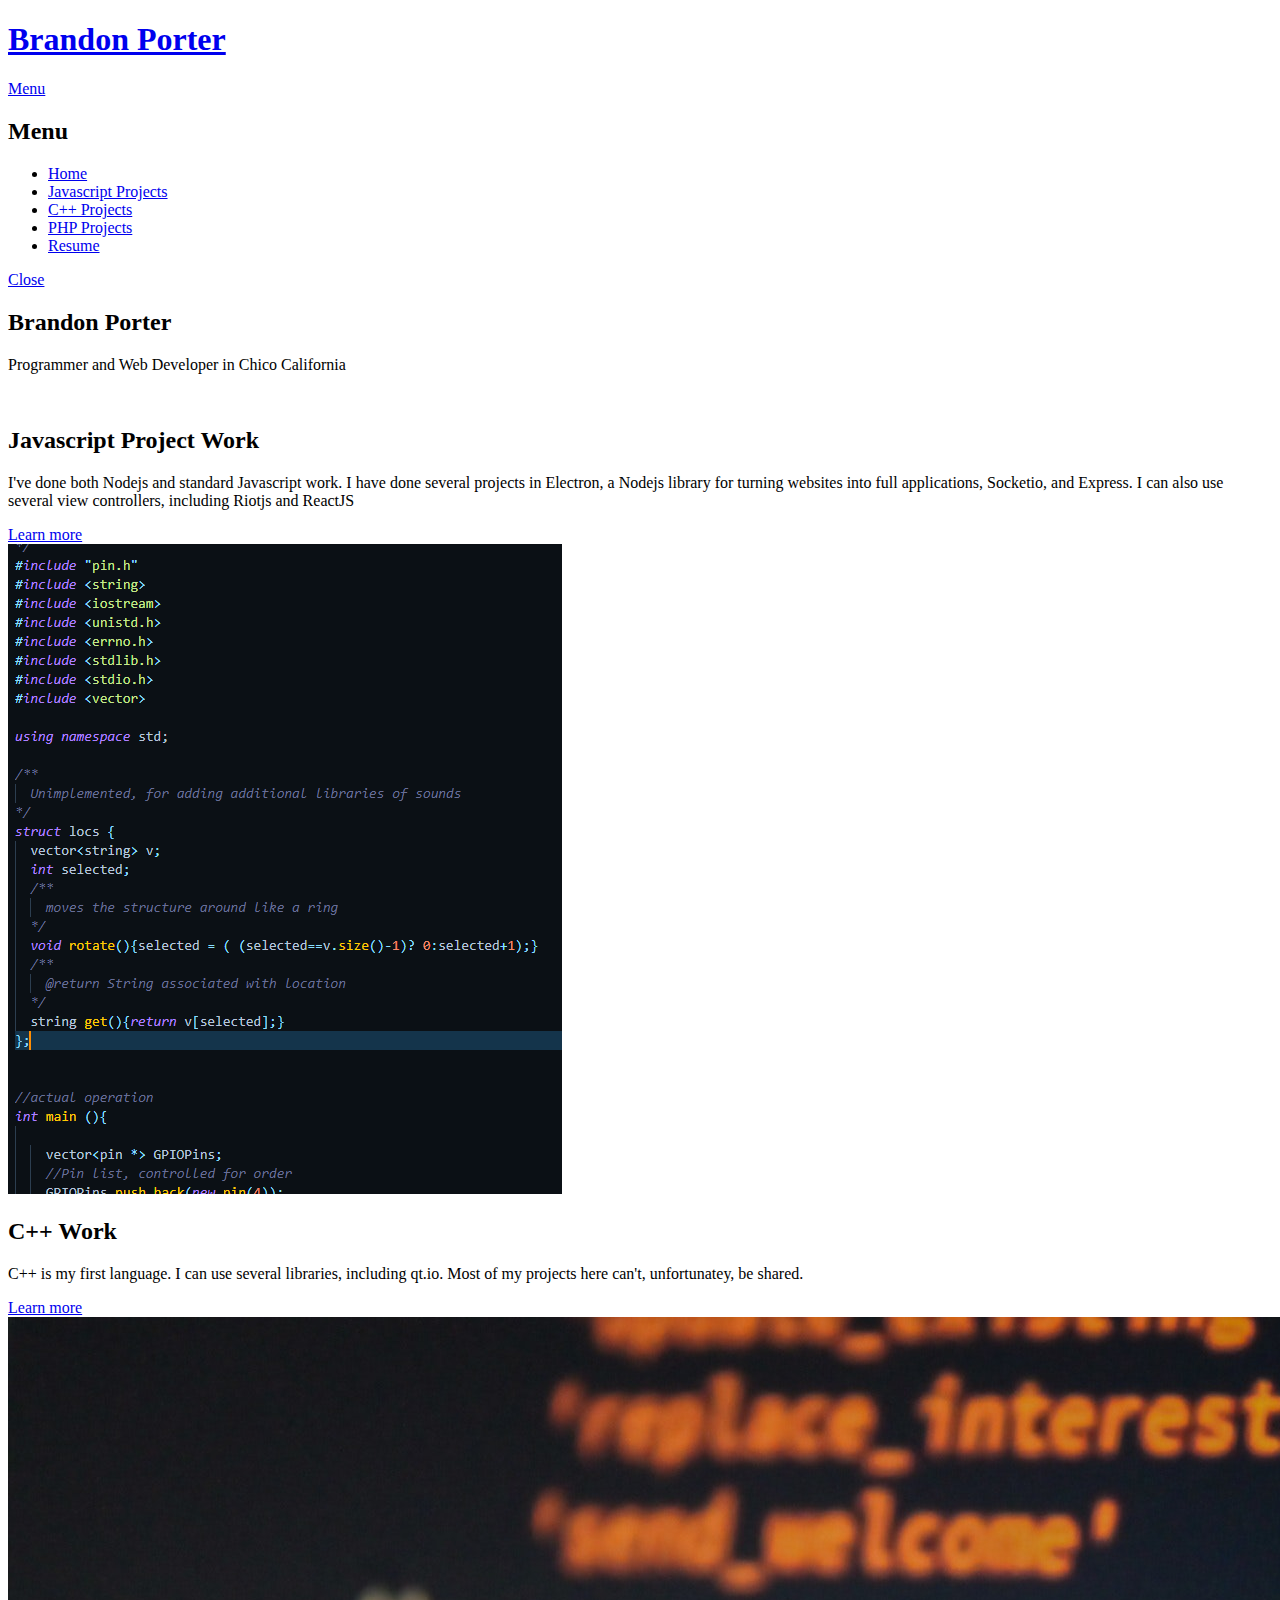
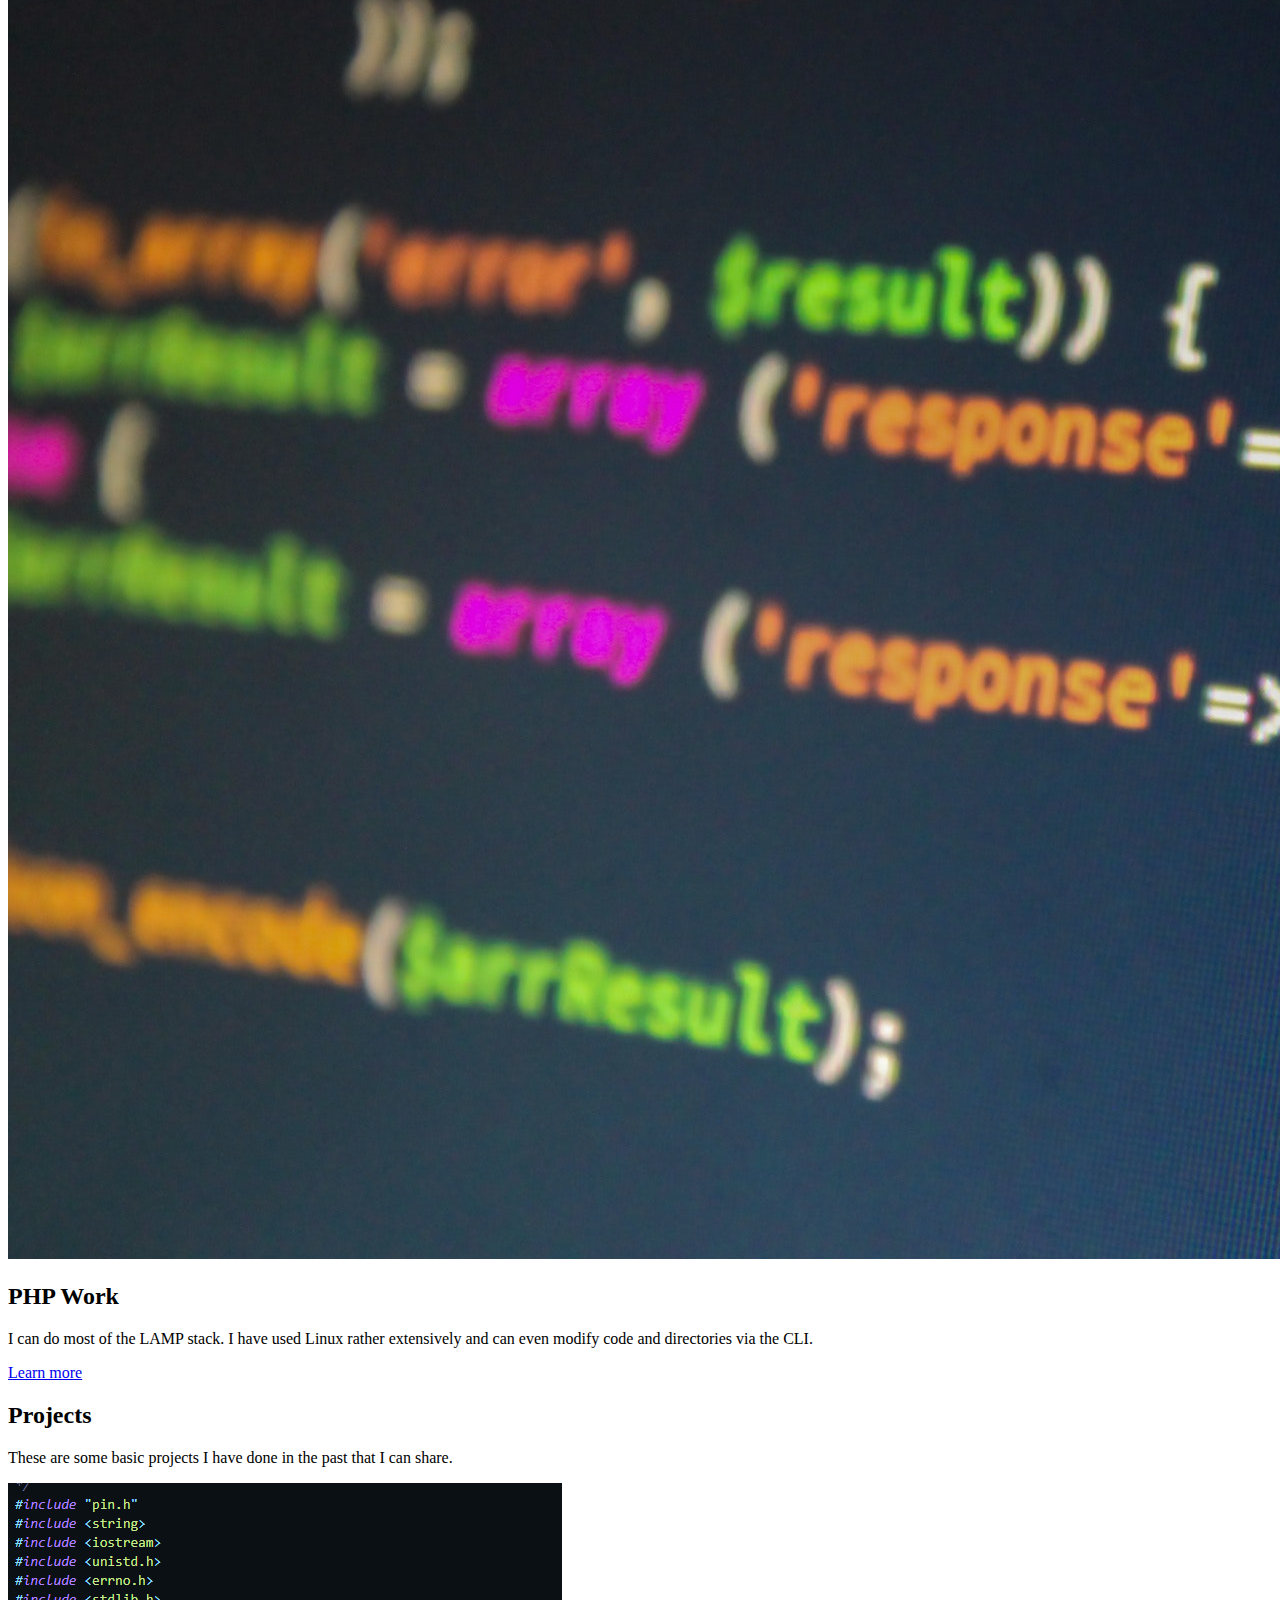
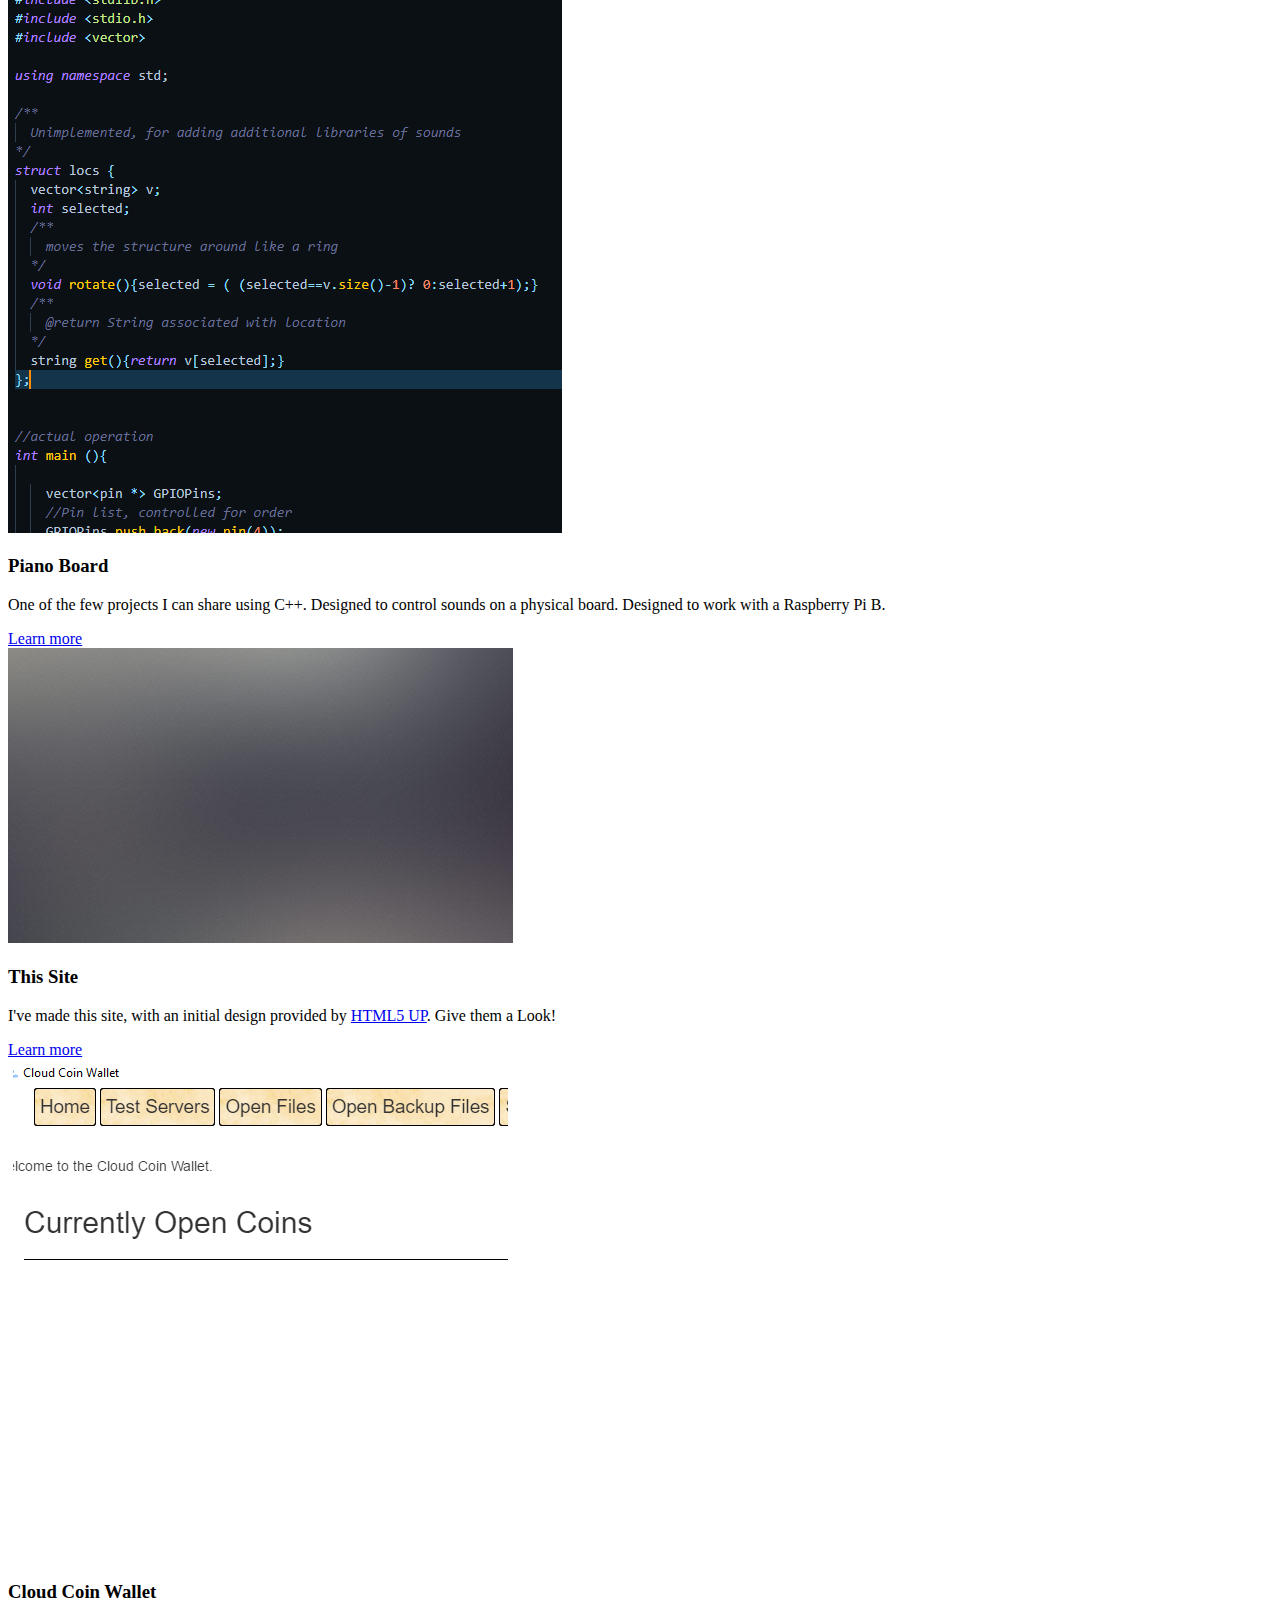
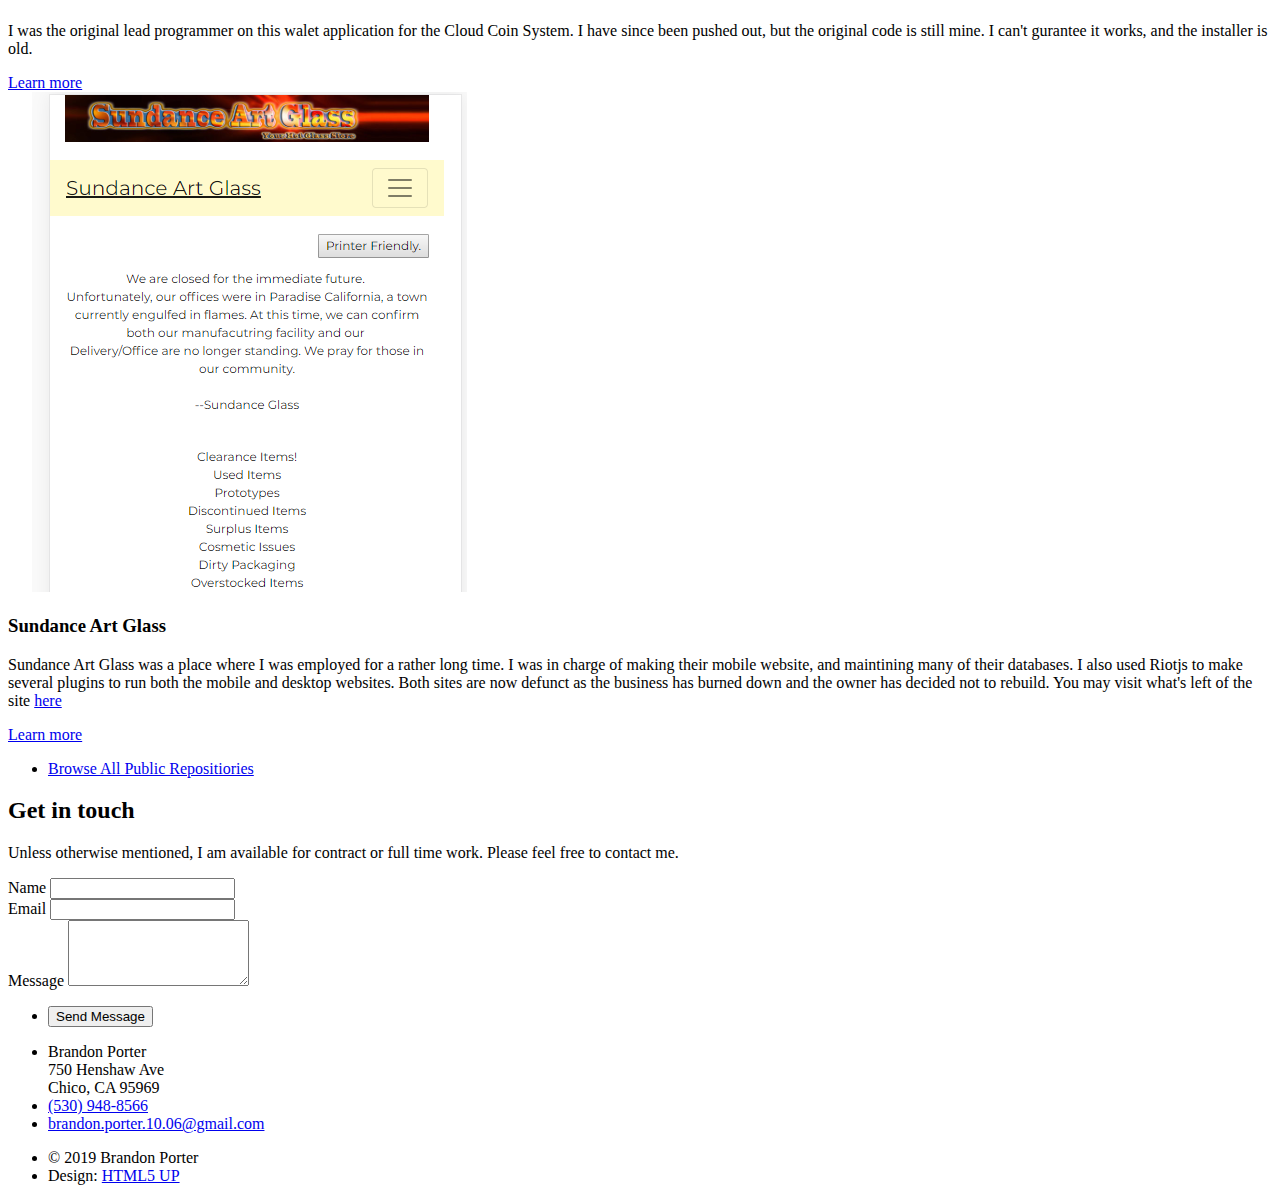
==== index.html @ 60a3c0e2 "Launch" ====
<!DOCTYPE HTML>
<!--
	Solid State by HTML5 UP
	html5up.net | @ajlkn
	Free for personal and commercial use under the CCA 3.0 license (html5up.net/license)
-->
<html>
	<head>
		<title>Brandon Porter's Portfolio Site</title>
		<meta charset="utf-8" />
		<meta name="viewport" content="width=device-width, initial-scale=1, user-scalable=no" />
		<link rel="stylesheet" href="assets/css/main.css" />
		<noscript><link rel="stylesheet" href="assets/css/noscript.css" /></noscript>
	</head>
	<body class="is-preload">

		<!-- Page Wrapper -->
			<div id="page-wrapper">

				<!-- Header -->
					<header id="header" class="alt">
						<h1><a href="index.html">Brandon Porter</a></h1>
						<nav>
							<a href="#menu">Menu</a>
						</nav>
					</header>

				<!-- Menu -->
					<nav id="menu">
						<div class="inner">
							<h2>Menu</h2>
							<ul class="links">
								<li><a href="index.html">Home</a></li>
								<li><a href="javascript.html">Javascript Projects</a></li>
								<li><a href="c++.html">C++ Projects</a></li>
								<li><a href="php.html">PHP Projects</a></li>
								<li><a href="resume.html">Resume</a></li>
								<!--<li><a href="blog.html">Blog</a></li>-->
							</ul>
							<a href="#" class="close">Close</a>
						</div>
					</nav>

				<!-- Banner -->
					<section id="banner">
						<div class="inner">
							<div class="logo"><span class="icon fa-diamond"></span></div>
							<h2>Brandon Porter</h2>
							<p>
								Programmer and Web Developer in Chico California
							</p>
						</div>
					</section>

				<!-- Wrapper -->
					<section id="wrapper">

						<!-- One -->
							<section id="one" class="wrapper spotlight style1">
								<div class="inner">
									<a href="#" class="image"><img src="images/close-up-code-coding-1089440.jpg" alt="" /></a>
									<div class="content">
										<h2 class="major">Javascript Project Work</h2>
										<p>
											I've done both Nodejs and standard Javascript work. I have done several projects in Electron, a Nodejs library for turning websites into full applications, Socketio, and Express. I can also use several view controllers, including Riotjs and ReactJS
										</p>
										<a href="javascript.html" class="special">Learn more</a>
									</div>
								</div>
							</section>

						<!-- Two -->
							<section id="two" class="wrapper alt spotlight style2">
								<div class="inner">
									<a href="#" class="image"><img src="images/PBDemo.png" alt="" /></a>
									<div class="content">
										<h2 class="major">C++ Work</h2>
										<p>
											C++ is my first language. I can use several libraries, including qt.io. Most of my projects here can't, unfortunatey, be shared.
										</p>
										<a href="C++.html" class="special">Learn more</a>
									</div>
								</div>
							</section>

						<!-- Three -->
							<section id="three" class="wrapper spotlight style3">
								<div class="inner">
									<a href="#" class="image"><img src="images/blur-close-up-code-270557.jpg" alt="" /></a>
									<div class="content">
										<h2 class="major">PHP Work</h2>
										<p>
											I can do most of the LAMP stack. I have used Linux rather extensively and can even modify code and directories via the CLI. 
										</p>
										<a href="php.html" class="special">Learn more</a>
									</div>
								</div>
							</section>

						<!-- Four -->
							<section id="four" class="wrapper alt style1">
								<div class="inner">
									<h2 class="major">Projects</h2>
									<p>These are some basic projects I have done in the past that I can share.</p>
									<section class="features">
										<article>
											<a href="#" class="image"><img src="images/PBDemo.png" alt="" /></a>
											<h3 class="major">Piano Board</h3>
											<p>
												One of the few projects I can share using C++. Designed to control sounds on a physical board. Designed to work with a Raspberry Pi B. 
											</p>
											<a href="https://github.com/AshenPheonix/PianoBoard" class="special">Learn more</a>
										</article>
										<article>
											<a href="#" class="image"><img src="images/pic05.jpg" alt="" /></a>
											<h3 class="major">This Site</h3>
											<p>
												I've made this site, with an initial design provided by <a href="html5up.net">HTML5 UP</a>. Give them a Look!
											</p>
											<a href="html5up.net" class="special">Learn more</a>
										</article>
										<article>
											<a href="#" class="image"><img src="images/ccwallet.png" alt="" /></a>
											<h3 class="major">Cloud Coin Wallet</h3>
											<p>
												I was the original lead programmer on this walet application for the Cloud Coin System. I have since been pushed out, but the original code is still mine. I can't gurantee it works, and the installer is old.
											</p>
											<a href="https://github.com/AshenPheonix/CloudCoinWallet" class="special">Learn more</a>
										</article>
										<article>
											<a href="#" class="image"><img src="images/SDAG.png" alt="" /></a>
											<h3 class="major">Sundance Art Glass</h3>
											<p>
												Sundance Art Glass was a place where I was employed for a rather long time. I was in charge of making their mobile website, and maintining many of their databases.
												I also used Riotjs to make several plugins to run both the mobile and desktop websites. Both sites are now defunct as the business has burned down and the owner has decided
												not to rebuild. You may visit what's left of the site <a href="sundanceglass.com/mobile/index.php">here</a>
											</p>
											<a href="https://github.com/AshenPheonix/Sundance_Mobile_Defunct" class="special">Learn more</a>
										</article>
									</section>
									<ul class="actions">
										<li><a href="https://github.com/AshenPheonix?tab=repositories" class="button">Browse All Public Repositiories</a></li>
									</ul>
								</div>
							</section>

					</section>

				<!-- Footer -->
					<section id="footer">
						<div class="inner">
							<h2 class="major">Get in touch</h2>
							<p>
								Unless otherwise mentioned, I am available for contract or full time work. Please feel free to contact me.
							</p>
							<form method="post">
								<div class="fields">
									<div class="field">
										<label for="name">Name</label>
										<input type="text" name="name" id="name" />
									</div>
									<div class="field">
										<label for="email">Email</label>
										<input type="email" name="email" id="email" />
									</div>
									<div class="field">
										<label for="message">Message</label>
										<textarea name="message" id="message" rows="4"></textarea>
									</div>
								</div>
								<ul class="actions">
									<li><input type="submit" value="Send Message" /></li>
								</ul>
							</form>
							<ul class="contact">
								<li class="fa-home">
									Brandon Porter<br />
									750 Henshaw Ave<br />
									Chico, CA 95969
								</li>
								<li class="fa-phone"><a href="tel:+15309488566">(530) 948-8566</a></li>
								<li class="fa-envelope"><a href="mailto:brandon.porter.10.06@gmail.com" target="_blank">brandon.porter.10.06@gmail.com</a></li>
							</ul>
							<ul class="copyright">
								<li>&copy; 2019 Brandon Porter</li>
								<li>Design: <a href="http://html5up.net">HTML5 UP</a></li>
							</ul>
						</div>
					</section>

			</div>

		<!-- Scripts -->
			<script src="assets/js/jquery.min.js"></script>
			<script src="assets/js/jquery.scrollex.min.js"></script>
			<script src="assets/js/browser.min.js"></script>
			<script src="assets/js/breakpoints.min.js"></script>
			<script src="assets/js/util.js"></script>
			<script src="assets/js/main.js"></script>
			<script src="assets/js/added.js"></script>
	</body>
</html>
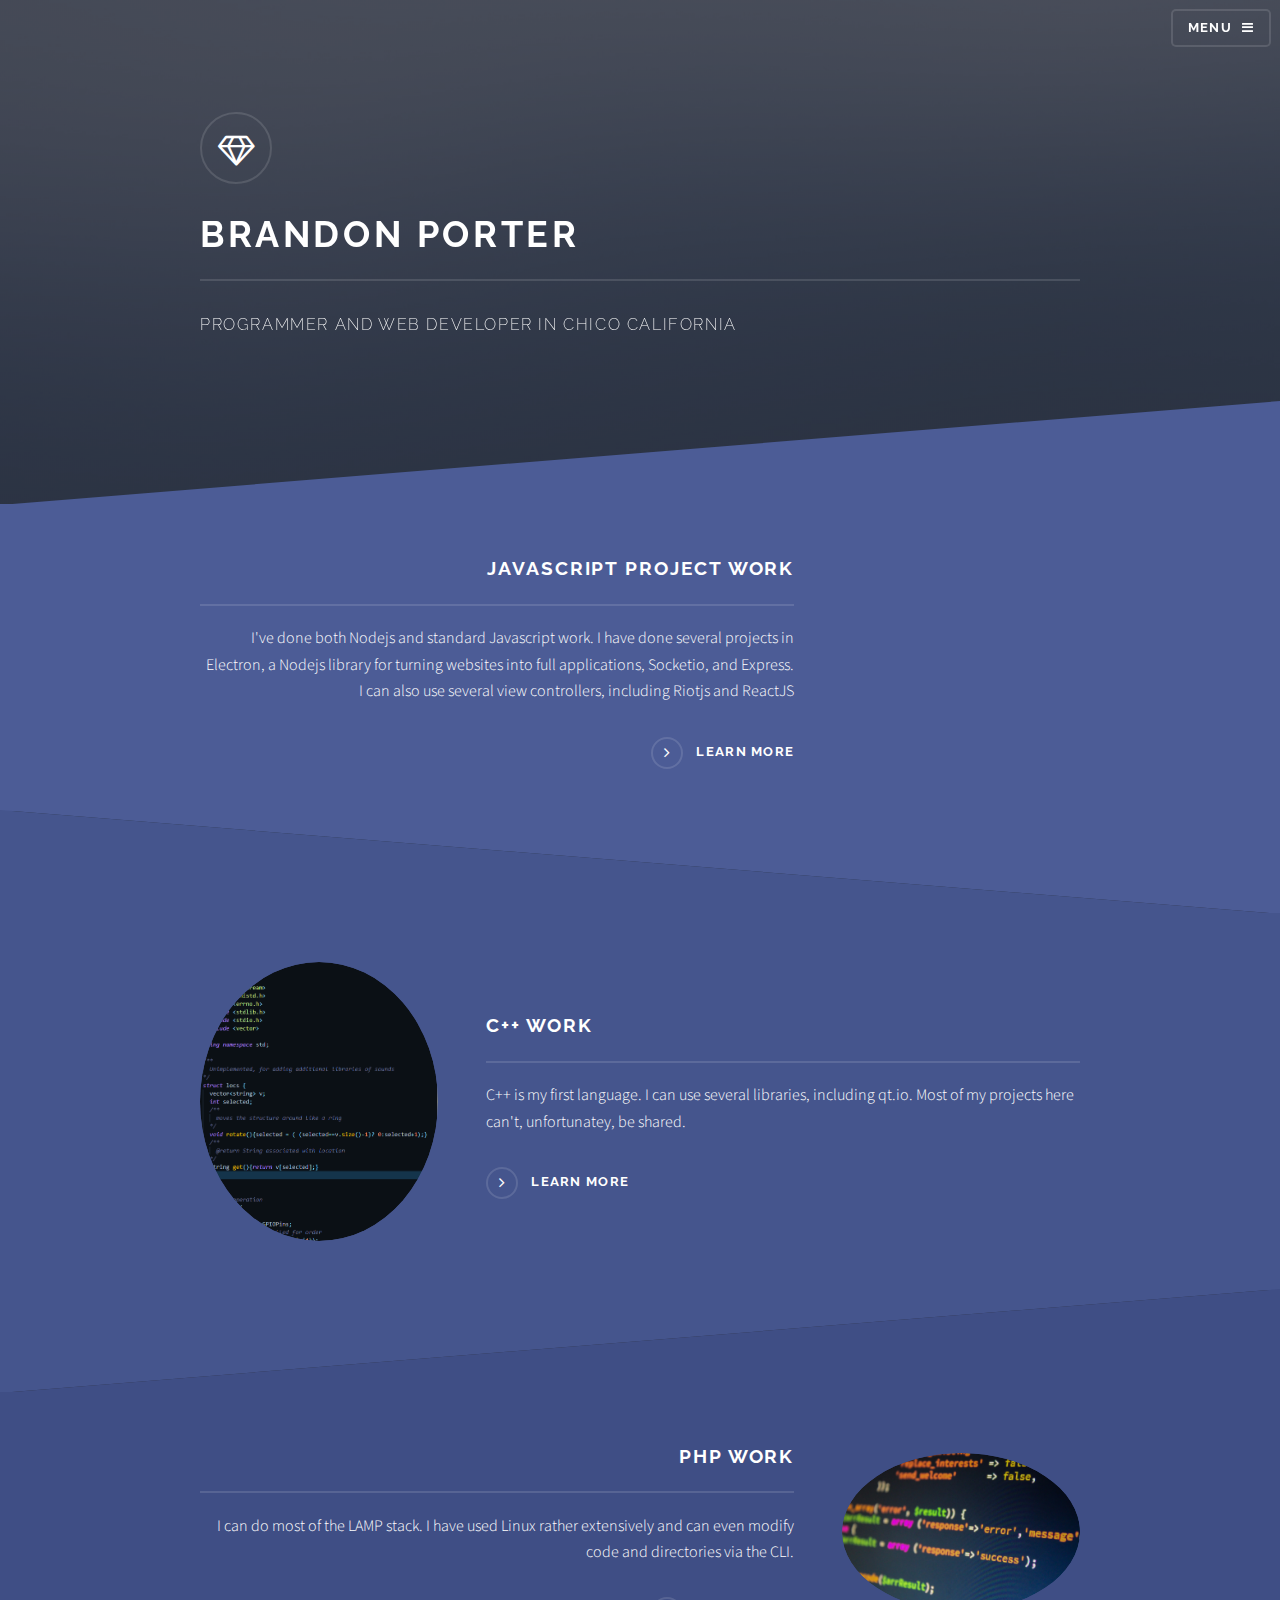
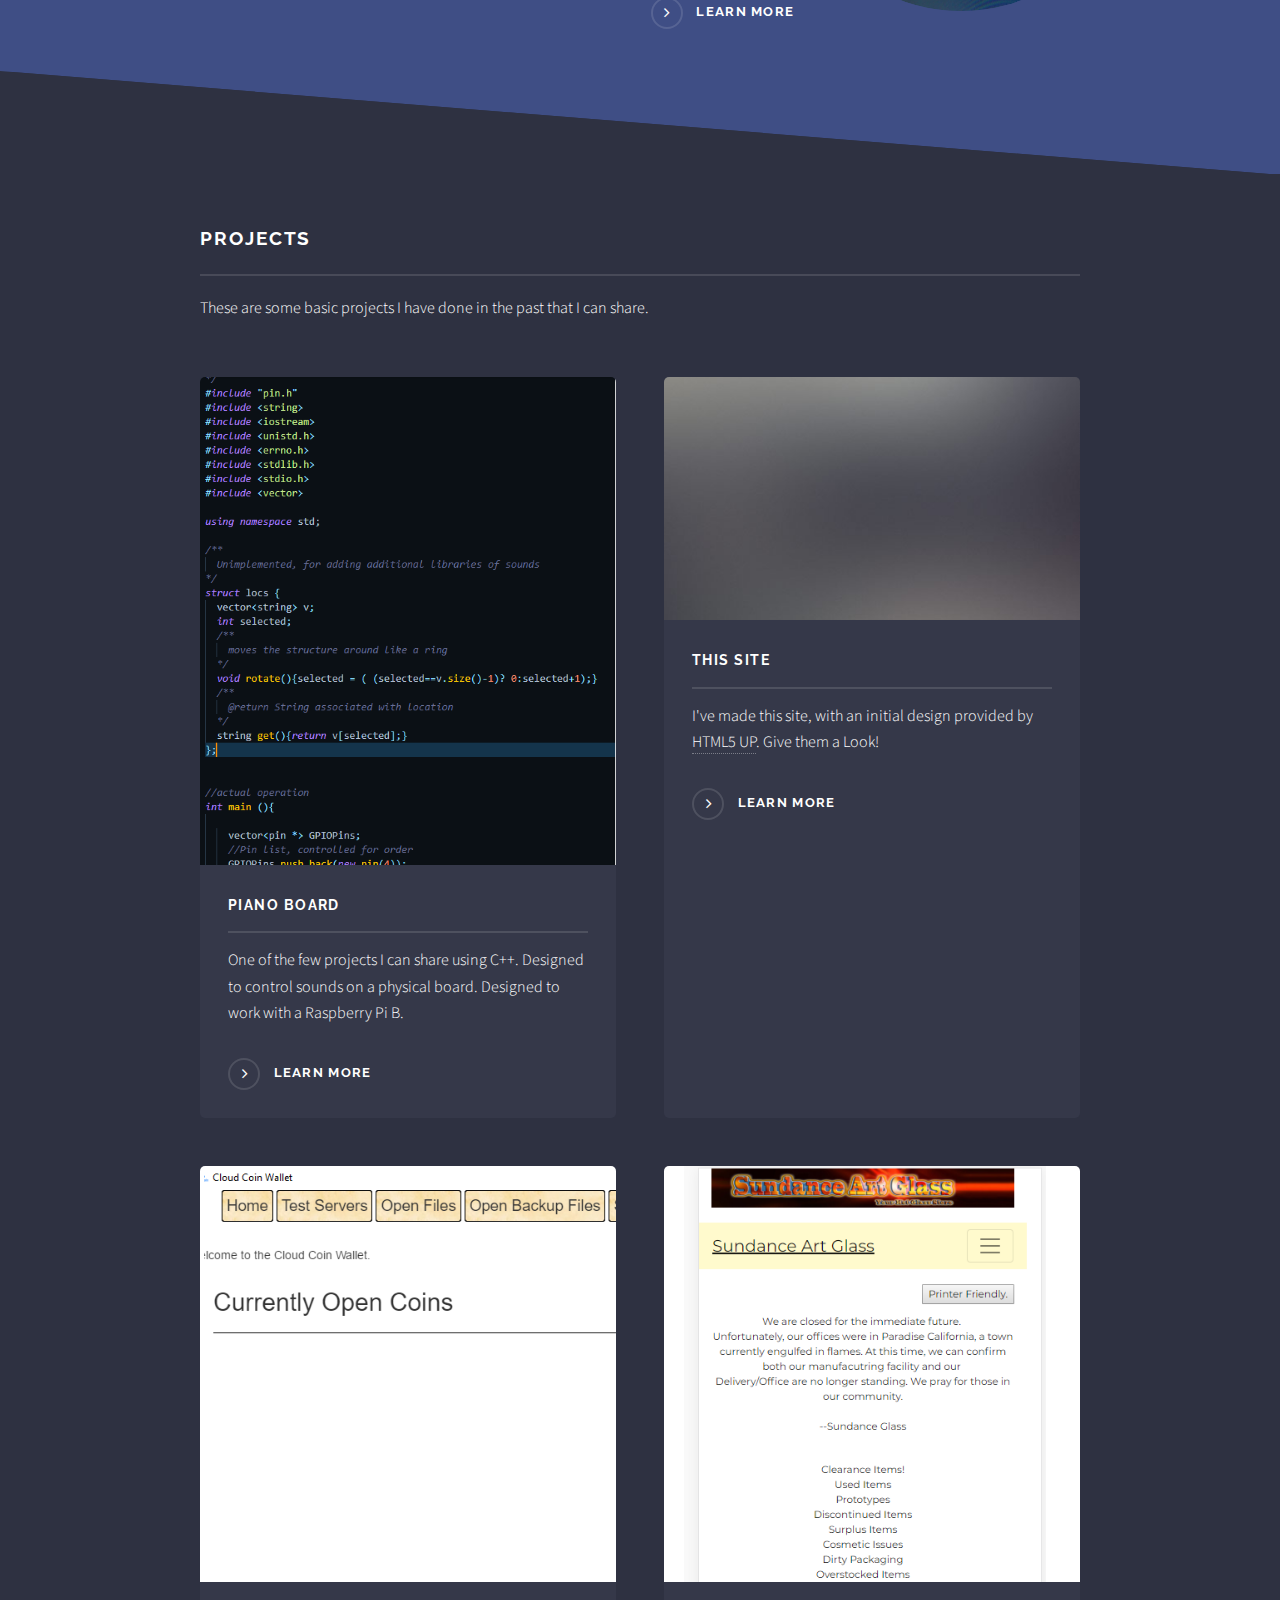
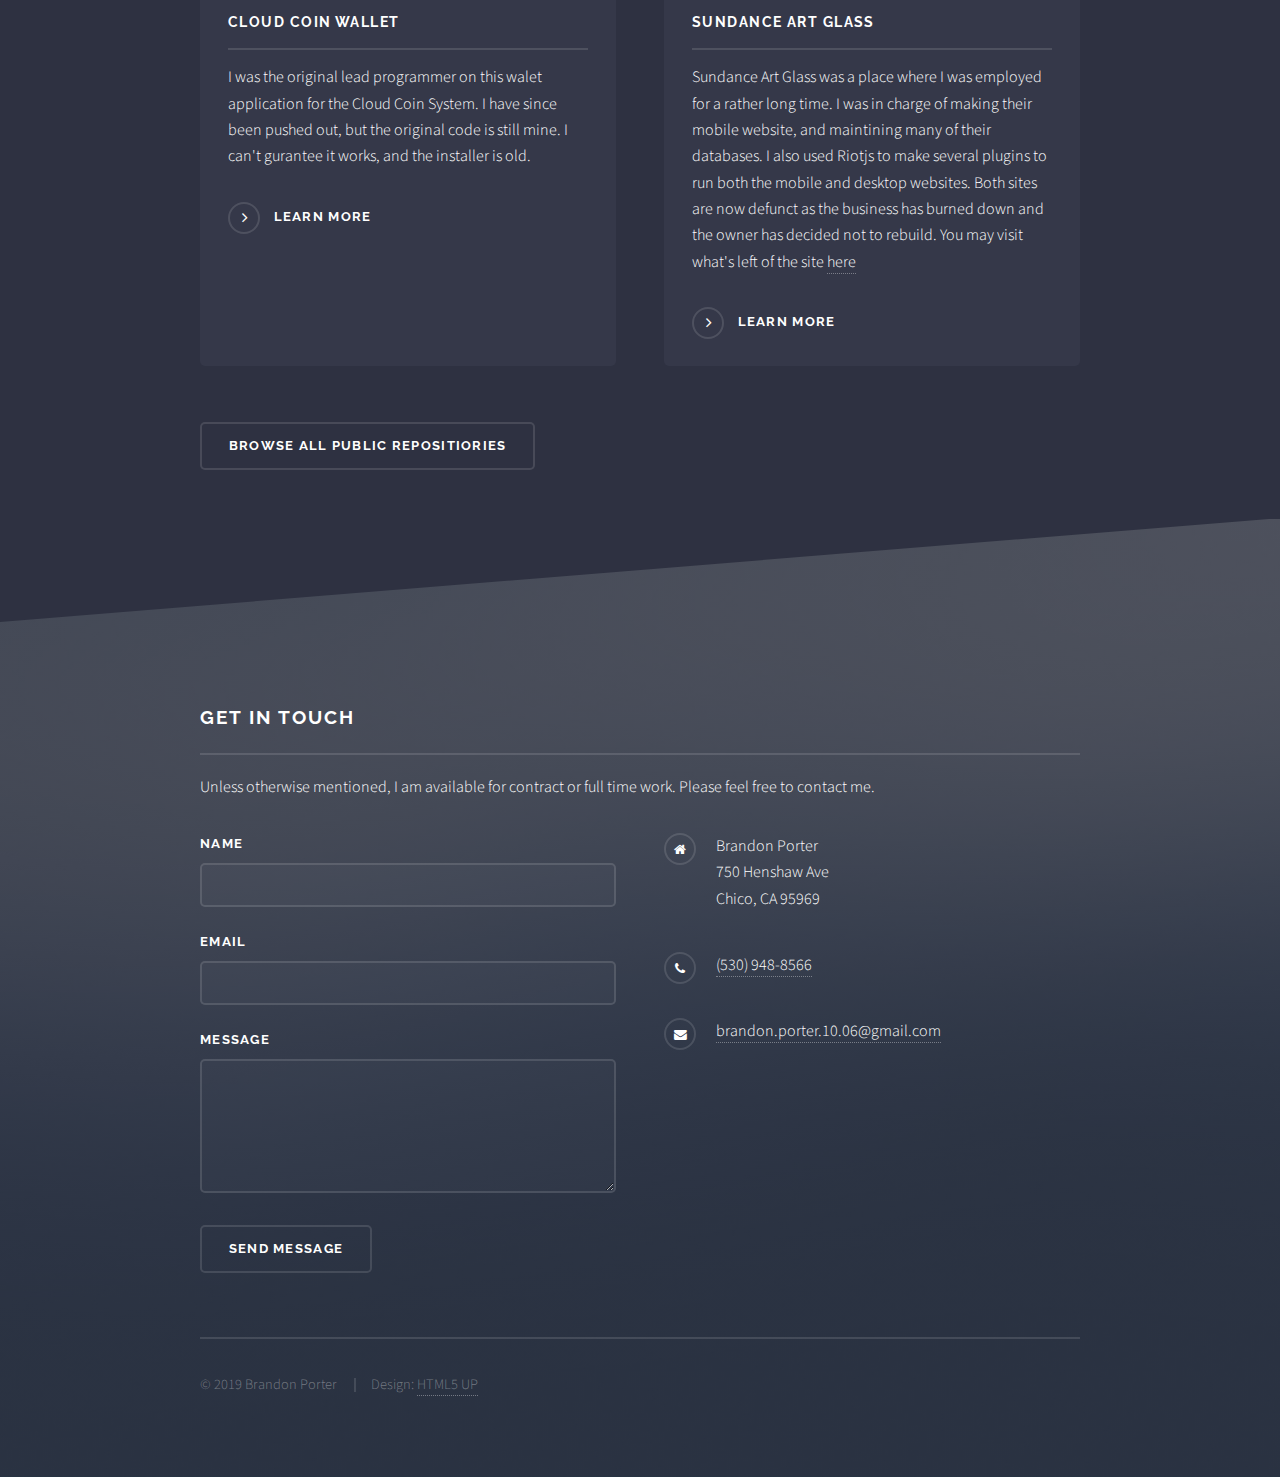
==== commit 1cf4028f: "form work added" ====
--- a/index.html
+++ b/index.html
@@ -153,7 +153,7 @@
 							<p>
 								Unless otherwise mentioned, I am available for contract or full time work. Please feel free to contact me.
 							</p>
-							<form method="post">
+							<form method="post" action="https://formspree.io/brandon.porter.10.06@gmail.com">
 								<div class="fields">
 									<div class="field">
 										<label for="name">Name</label>
--- a/assets/css/main.css
+++ b/assets/css/main.css
@@ -0,0 +1,4110 @@
+@import url(font-awesome.min.css);
+@import url("https://fonts.googleapis.com/css?family=Raleway:200,700|Source+Sans+Pro:300,600,300italic,600italic");
+
+/*
+	Solid State by HTML5 UP
+	html5up.net | @ajlkn
+	Free for personal and commercial use under the CCA 3.0 license (html5up.net/license)
+*/
+
+html, body, div, span, applet, object,
+iframe, h1, h2, h3, h4, h5, h6, p, blockquote,
+pre, a, abbr, acronym, address, big, cite,
+code, del, dfn, em, img, ins, kbd, q, s, samp,
+small, strike, strong, sub, sup, tt, var, b,
+u, i, center, dl, dt, dd, ol, ul, li, fieldset,
+form, label, legend, table, caption, tbody,
+tfoot, thead, tr, th, td, article, aside,
+canvas, details, embed, figure, figcaption,
+footer, header, hgroup, menu, nav, output, ruby,
+section, summary, time, mark, audio, video {
+	margin: 0;
+	padding: 0;
+	border: 0;
+	font-size: 100%;
+	font: inherit;
+	vertical-align: baseline;}
+
+article, aside, details, figcaption, figure,
+footer, header, hgroup, menu, nav, section {
+	display: block;}
+
+body {
+	line-height: 1;
+}
+
+ol, ul {
+	list-style: none;
+}
+
+blockquote, q {
+	quotes: none;
+}
+
+	blockquote:before, blockquote:after, q:before, q:after {
+		content: '';
+		content: none;
+	}
+
+table {
+	border-collapse: collapse;
+	border-spacing: 0;
+}
+
+body {
+	-webkit-text-size-adjust: none;
+}
+
+mark {
+	background-color: transparent;
+	color: inherit;
+}
+
+input::-moz-focus-inner {
+	border: 0;
+	padding: 0;
+}
+
+input, select, textarea {
+	-moz-appearance: none;
+	-webkit-appearance: none;
+	-ms-appearance: none;
+	appearance: none;
+}
+
+/* Basic */
+
+	@-ms-viewport {
+		width: device-width;
+	}
+
+	body {
+		-ms-overflow-style: scrollbar;
+	}
+
+	@media screen and (max-width: 480px) {
+
+		html, body {
+			min-width: 320px;
+		}
+
+	}
+
+	html {
+		box-sizing: border-box;
+	}
+
+	*, *:before, *:after {
+		box-sizing: inherit;
+	}
+
+	body {
+		background-color: #2e3141;
+		background-image: linear-gradient(to top, rgba(46, 49, 65, 0.8), rgba(46, 49, 65, 0.8)), url("../../images/bg.jpg");
+		background-size: auto, cover;
+		background-attachment: fixed, fixed;
+		background-position: center, center;
+	}
+
+		body.is-preload *, body.is-preload *:before, body.is-preload *:after {
+			-moz-animation: none !important;
+			-webkit-animation: none !important;
+			-ms-animation: none !important;
+			animation: none !important;
+			-moz-transition: none !important;
+			-webkit-transition: none !important;
+			-ms-transition: none !important;
+			transition: none !important;
+		}
+
+/* Type */
+
+	body, input, select, textarea {
+		color: #ffffff;
+		font-family: "Source Sans Pro", Helvetica, sans-serif;
+		font-size: 16.5pt;
+		font-weight: 300;
+		line-height: 1.65;
+	}
+
+		@media screen and (max-width: 1680px) {
+
+			body, input, select, textarea {
+				font-size: 13pt;
+			}
+
+		}
+
+		@media screen and (max-width: 1280px) {
+
+			body, input, select, textarea {
+				font-size: 12pt;
+			}
+
+		}
+
+		@media screen and (max-width: 980px) {
+
+			body, input, select, textarea {
+				font-size: 12pt;
+			}
+
+		}
+
+		@media screen and (max-width: 736px) {
+
+			body, input, select, textarea {
+				font-size: 12pt;
+			}
+
+		}
+
+		@media screen and (max-width: 480px) {
+
+			body, input, select, textarea {
+				font-size: 12pt;
+			}
+
+		}
+
+	a {
+		-moz-transition: color 0.2s ease-in-out, border-bottom-color 0.2s ease-in-out;
+		-webkit-transition: color 0.2s ease-in-out, border-bottom-color 0.2s ease-in-out;
+		-ms-transition: color 0.2s ease-in-out, border-bottom-color 0.2s ease-in-out;
+		transition: color 0.2s ease-in-out, border-bottom-color 0.2s ease-in-out;
+		border-bottom: dotted 1px rgba(255, 255, 255, 0.35);
+		color: #ffffff;
+		text-decoration: none;
+	}
+
+		a:hover {
+			border-bottom-color: transparent;
+			color: #ffffff !important;
+		}
+
+		a.special:not(.button) {
+			text-decoration: none;
+			border-bottom: 0;
+			display: block;
+			font-family: Raleway, Helvetica, sans-serif;
+			font-size: 0.8em;
+			font-weight: 700;
+			letter-spacing: 0.1em;
+			margin: 0 0 2em 0;
+			text-transform: uppercase;
+		}
+
+			a.special:not(.button):before {
+				-moz-osx-font-smoothing: grayscale;
+				-webkit-font-smoothing: antialiased;
+				font-family: FontAwesome;
+				font-style: normal;
+				font-weight: normal;
+				text-transform: none !important;
+			}
+
+			a.special:not(.button):before {
+				-moz-transition: background-color 0.2s ease-in-out;
+				-webkit-transition: background-color 0.2s ease-in-out;
+				-ms-transition: background-color 0.2s ease-in-out;
+				transition: background-color 0.2s ease-in-out;
+				border-radius: 100%;
+				border: solid 2px rgba(255, 255, 255, 0.125);
+				content: '\f105';
+				display: inline-block;
+				font-size: 1.25em;
+				height: 2em;
+				line-height: 1.65em;
+				margin-right: 0.85em;
+				text-align: center;
+				text-indent: 0.15em;
+				vertical-align: middle;
+				width: 2em;
+			}
+
+			a.special:not(.button):hover:before {
+				background-color: rgba(255, 255, 255, 0.025);
+			}
+
+			a.special:not(.button):active:before {
+				background-color: rgba(255, 255, 255, 0.075);
+			}
+
+	strong, b {
+		color: #ffffff;
+		font-weight: 600;
+	}
+
+	em, i {
+		font-style: italic;
+	}
+
+	p {
+		margin: 0 0 2em 0;
+	}
+
+	h1, h2, h3, h4, h5, h6 {
+		color: #ffffff;
+		font-family: Raleway, Helvetica, sans-serif;
+		font-weight: 700;
+		letter-spacing: 0.1em;
+		margin: 0 0 1em 0;
+		text-transform: uppercase;
+	}
+
+		h1 a, h2 a, h3 a, h4 a, h5 a, h6 a {
+			color: inherit;
+			text-decoration: none;
+			border-bottom: 0;
+		}
+
+		h1 span, h2 span, h3 span, h4 span, h5 span, h6 span {
+			font-weight: 200;
+		}
+
+		h1.major, h2.major, h3.major, h4.major, h5.major, h6.major {
+			padding-bottom: 1em;
+			border-bottom: solid 2px rgba(255, 255, 255, 0.125);
+		}
+
+	h2 {
+		font-size: 1.2em;
+	}
+
+	h3 {
+		font-size: 0.9em;
+	}
+
+	h4 {
+		font-size: 0.7em;
+	}
+
+	h5 {
+		font-size: 0.7em;
+	}
+
+	h6 {
+		font-size: 0.7em;
+	}
+
+	@media screen and (max-width: 736px) {
+
+		h2 {
+			font-size: 1em;
+		}
+
+		h3 {
+			font-size: 0.8em;
+		}
+
+	}
+
+	sub {
+		font-size: 0.8em;
+		position: relative;
+		top: 0.5em;
+	}
+
+	sup {
+		font-size: 0.8em;
+		position: relative;
+		top: -0.5em;
+	}
+
+	blockquote {
+		border-left: solid 4px rgba(255, 255, 255, 0.125);
+		font-style: italic;
+		margin: 0 0 2em 0;
+		padding: 0.5em 0 0.5em 2em;
+	}
+
+	code {
+		background: rgba(255, 255, 255, 0.025);
+		border-radius: 5px;
+		border: solid 2px rgba(255, 255, 255, 0.125);
+		font-family: "Courier New", monospace;
+		font-size: 0.9em;
+		margin: 0 0.25em;
+		padding: 0.25em 0.65em;
+	}
+
+	pre {
+		-webkit-overflow-scrolling: touch;
+		font-family: "Courier New", monospace;
+		font-size: 0.9em;
+		margin: 0 0 2em 0;
+	}
+
+		pre code {
+			display: block;
+			line-height: 1.75em;
+			padding: 1em 1.5em;
+			overflow-x: auto;
+		}
+
+	hr {
+		border: 0;
+		border-bottom: solid 2px rgba(255, 255, 255, 0.125);
+		margin: 2.5em 0;
+	}
+
+		hr.major {
+			margin: 4em 0;
+		}
+
+	.align-left {
+		text-align: left;
+	}
+
+	.align-center {
+		text-align: center;
+	}
+
+	.align-right {
+		text-align: right;
+	}
+
+/* Row */
+
+	.row {
+		display: flex;
+		flex-wrap: wrap;
+		box-sizing: border-box;
+		align-items: stretch;
+	}
+
+		.row > * {
+			box-sizing: border-box;
+		}
+
+		.row.gtr-uniform > * > :last-child {
+			margin-bottom: 0;
+		}
+
+		.row.aln-left {
+			justify-content: flex-start;
+		}
+
+		.row.aln-center {
+			justify-content: center;
+		}
+
+		.row.aln-right {
+			justify-content: flex-end;
+		}
+
+		.row.aln-top {
+			align-items: flex-start;
+		}
+
+		.row.aln-middle {
+			align-items: center;
+		}
+
+		.row.aln-bottom {
+			align-items: flex-end;
+		}
+
+		.row > .imp {
+			order: -1;
+		}
+
+		.row > .col-1 {
+			width: 8.3333333333%;
+		}
+
+		.row > .off-1 {
+			margin-left: 8.3333333333%;
+		}
+
+		.row > .col-2 {
+			width: 16.6666666667%;
+		}
+
+		.row > .off-2 {
+			margin-left: 16.6666666667%;
+		}
+
+		.row > .col-3 {
+			width: 25%;
+		}
+
+		.row > .off-3 {
+			margin-left: 25%;
+		}
+
+		.row > .col-4 {
+			width: 33.3333333333%;
+		}
+
+		.row > .off-4 {
+			margin-left: 33.3333333333%;
+		}
+
+		.row > .col-5 {
+			width: 41.6666666667%;
+		}
+
+		.row > .off-5 {
+			margin-left: 41.6666666667%;
+		}
+
+		.row > .col-6 {
+			width: 50%;
+		}
+
+		.row > .off-6 {
+			margin-left: 50%;
+		}
+
+		.row > .col-7 {
+			width: 58.3333333333%;
+		}
+
+		.row > .off-7 {
+			margin-left: 58.3333333333%;
+		}
+
+		.row > .col-8 {
+			width: 66.6666666667%;
+		}
+
+		.row > .off-8 {
+			margin-left: 66.6666666667%;
+		}
+
+		.row > .col-9 {
+			width: 75%;
+		}
+
+		.row > .off-9 {
+			margin-left: 75%;
+		}
+
+		.row > .col-10 {
+			width: 83.3333333333%;
+		}
+
+		.row > .off-10 {
+			margin-left: 83.3333333333%;
+		}
+
+		.row > .col-11 {
+			width: 91.6666666667%;
+		}
+
+		.row > .off-11 {
+			margin-left: 91.6666666667%;
+		}
+
+		.row > .col-12 {
+			width: 100%;
+		}
+
+		.row > .off-12 {
+			margin-left: 100%;
+		}
+
+		.row.gtr-0 {
+			margin-top: 0;
+			margin-left: 0em;
+		}
+
+			.row.gtr-0 > * {
+				padding: 0 0 0 0em;
+			}
+
+			.row.gtr-0.gtr-uniform {
+				margin-top: 0em;
+			}
+
+				.row.gtr-0.gtr-uniform > * {
+					padding-top: 0em;
+				}
+
+		.row.gtr-25 {
+			margin-top: 0;
+			margin-left: -0.4375em;
+		}
+
+			.row.gtr-25 > * {
+				padding: 0 0 0 0.4375em;
+			}
+
+			.row.gtr-25.gtr-uniform {
+				margin-top: -0.4375em;
+			}
+
+				.row.gtr-25.gtr-uniform > * {
+					padding-top: 0.4375em;
+				}
+
+		.row.gtr-50 {
+			margin-top: 0;
+			margin-left: -0.875em;
+		}
+
+			.row.gtr-50 > * {
+				padding: 0 0 0 0.875em;
+			}
+
+			.row.gtr-50.gtr-uniform {
+				margin-top: -0.875em;
+			}
+
+				.row.gtr-50.gtr-uniform > * {
+					padding-top: 0.875em;
+				}
+
+		.row {
+			margin-top: 0;
+			margin-left: -1.75em;
+		}
+
+			.row > * {
+				padding: 0 0 0 1.75em;
+			}
+
+			.row.gtr-uniform {
+				margin-top: -1.75em;
+			}
+
+				.row.gtr-uniform > * {
+					padding-top: 1.75em;
+				}
+
+		.row.gtr-150 {
+			margin-top: 0;
+			margin-left: -2.625em;
+		}
+
+			.row.gtr-150 > * {
+				padding: 0 0 0 2.625em;
+			}
+
+			.row.gtr-150.gtr-uniform {
+				margin-top: -2.625em;
+			}
+
+				.row.gtr-150.gtr-uniform > * {
+					padding-top: 2.625em;
+				}
+
+		.row.gtr-200 {
+			margin-top: 0;
+			margin-left: -3.5em;
+		}
+
+			.row.gtr-200 > * {
+				padding: 0 0 0 3.5em;
+			}
+
+			.row.gtr-200.gtr-uniform {
+				margin-top: -3.5em;
+			}
+
+				.row.gtr-200.gtr-uniform > * {
+					padding-top: 3.5em;
+				}
+
+		@media screen and (max-width: 1680px) {
+
+			.row {
+				display: flex;
+				flex-wrap: wrap;
+				box-sizing: border-box;
+				align-items: stretch;
+			}
+
+				.row > * {
+					box-sizing: border-box;
+				}
+
+				.row.gtr-uniform > * > :last-child {
+					margin-bottom: 0;
+				}
+
+				.row.aln-left {
+					justify-content: flex-start;
+				}
+
+				.row.aln-center {
+					justify-content: center;
+				}
+
+				.row.aln-right {
+					justify-content: flex-end;
+				}
+
+				.row.aln-top {
+					align-items: flex-start;
+				}
+
+				.row.aln-middle {
+					align-items: center;
+				}
+
+				.row.aln-bottom {
+					align-items: flex-end;
+				}
+
+				.row > .imp-xlarge {
+					order: -1;
+				}
+
+				.row > .col-1-xlarge {
+					width: 8.3333333333%;
+				}
+
+				.row > .off-1-xlarge {
+					margin-left: 8.3333333333%;
+				}
+
+				.row > .col-2-xlarge {
+					width: 16.6666666667%;
+				}
+
+				.row > .off-2-xlarge {
+					margin-left: 16.6666666667%;
+				}
+
+				.row > .col-3-xlarge {
+					width: 25%;
+				}
+
+				.row > .off-3-xlarge {
+					margin-left: 25%;
+				}
+
+				.row > .col-4-xlarge {
+					width: 33.3333333333%;
+				}
+
+				.row > .off-4-xlarge {
+					margin-left: 33.3333333333%;
+				}
+
+				.row > .col-5-xlarge {
+					width: 41.6666666667%;
+				}
+
+				.row > .off-5-xlarge {
+					margin-left: 41.6666666667%;
+				}
+
+				.row > .col-6-xlarge {
+					width: 50%;
+				}
+
+				.row > .off-6-xlarge {
+					margin-left: 50%;
+				}
+
+				.row > .col-7-xlarge {
+					width: 58.3333333333%;
+				}
+
+				.row > .off-7-xlarge {
+					margin-left: 58.3333333333%;
+				}
+
+				.row > .col-8-xlarge {
+					width: 66.6666666667%;
+				}
+
+				.row > .off-8-xlarge {
+					margin-left: 66.6666666667%;
+				}
+
+				.row > .col-9-xlarge {
+					width: 75%;
+				}
+
+				.row > .off-9-xlarge {
+					margin-left: 75%;
+				}
+
+				.row > .col-10-xlarge {
+					width: 83.3333333333%;
+				}
+
+				.row > .off-10-xlarge {
+					margin-left: 83.3333333333%;
+				}
+
+				.row > .col-11-xlarge {
+					width: 91.6666666667%;
+				}
+
+				.row > .off-11-xlarge {
+					margin-left: 91.6666666667%;
+				}
+
+				.row > .col-12-xlarge {
+					width: 100%;
+				}
+
+				.row > .off-12-xlarge {
+					margin-left: 100%;
+				}
+
+				.row.gtr-0 {
+					margin-top: 0;
+					margin-left: 0em;
+				}
+
+					.row.gtr-0 > * {
+						padding: 0 0 0 0em;
+					}
+
+					.row.gtr-0.gtr-uniform {
+						margin-top: 0em;
+					}
+
+						.row.gtr-0.gtr-uniform > * {
+							padding-top: 0em;
+						}
+
+				.row.gtr-25 {
+					margin-top: 0;
+					margin-left: -0.4375em;
+				}
+
+					.row.gtr-25 > * {
+						padding: 0 0 0 0.4375em;
+					}
+
+					.row.gtr-25.gtr-uniform {
+						margin-top: -0.4375em;
+					}
+
+						.row.gtr-25.gtr-uniform > * {
+							padding-top: 0.4375em;
+						}
+
+				.row.gtr-50 {
+					margin-top: 0;
+					margin-left: -0.875em;
+				}
+
+					.row.gtr-50 > * {
+						padding: 0 0 0 0.875em;
+					}
+
+					.row.gtr-50.gtr-uniform {
+						margin-top: -0.875em;
+					}
+
+						.row.gtr-50.gtr-uniform > * {
+							padding-top: 0.875em;
+						}
+
+				.row {
+					margin-top: 0;
+					margin-left: -1.75em;
+				}
+
+					.row > * {
+						padding: 0 0 0 1.75em;
+					}
+
+					.row.gtr-uniform {
+						margin-top: -1.75em;
+					}
+
+						.row.gtr-uniform > * {
+							padding-top: 1.75em;
+						}
+
+				.row.gtr-150 {
+					margin-top: 0;
+					margin-left: -2.625em;
+				}
+
+					.row.gtr-150 > * {
+						padding: 0 0 0 2.625em;
+					}
+
+					.row.gtr-150.gtr-uniform {
+						margin-top: -2.625em;
+					}
+
+						.row.gtr-150.gtr-uniform > * {
+							padding-top: 2.625em;
+						}
+
+				.row.gtr-200 {
+					margin-top: 0;
+					margin-left: -3.5em;
+				}
+
+					.row.gtr-200 > * {
+						padding: 0 0 0 3.5em;
+					}
+
+					.row.gtr-200.gtr-uniform {
+						margin-top: -3.5em;
+					}
+
+						.row.gtr-200.gtr-uniform > * {
+							padding-top: 3.5em;
+						}
+
+		}
+
+		@media screen and (max-width: 1280px) {
+
+			.row {
+				display: flex;
+				flex-wrap: wrap;
+				box-sizing: border-box;
+				align-items: stretch;
+			}
+
+				.row > * {
+					box-sizing: border-box;
+				}
+
+				.row.gtr-uniform > * > :last-child {
+					margin-bottom: 0;
+				}
+
+				.row.aln-left {
+					justify-content: flex-start;
+				}
+
+				.row.aln-center {
+					justify-content: center;
+				}
+
+				.row.aln-right {
+					justify-content: flex-end;
+				}
+
+				.row.aln-top {
+					align-items: flex-start;
+				}
+
+				.row.aln-middle {
+					align-items: center;
+				}
+
+				.row.aln-bottom {
+					align-items: flex-end;
+				}
+
+				.row > .imp-large {
+					order: -1;
+				}
+
+				.row > .col-1-large {
+					width: 8.3333333333%;
+				}
+
+				.row > .off-1-large {
+					margin-left: 8.3333333333%;
+				}
+
+				.row > .col-2-large {
+					width: 16.6666666667%;
+				}
+
+				.row > .off-2-large {
+					margin-left: 16.6666666667%;
+				}
+
+				.row > .col-3-large {
+					width: 25%;
+				}
+
+				.row > .off-3-large {
+					margin-left: 25%;
+				}
+
+				.row > .col-4-large {
+					width: 33.3333333333%;
+				}
+
+				.row > .off-4-large {
+					margin-left: 33.3333333333%;
+				}
+
+				.row > .col-5-large {
+					width: 41.6666666667%;
+				}
+
+				.row > .off-5-large {
+					margin-left: 41.6666666667%;
+				}
+
+				.row > .col-6-large {
+					width: 50%;
+				}
+
+				.row > .off-6-large {
+					margin-left: 50%;
+				}
+
+				.row > .col-7-large {
+					width: 58.3333333333%;
+				}
+
+				.row > .off-7-large {
+					margin-left: 58.3333333333%;
+				}
+
+				.row > .col-8-large {
+					width: 66.6666666667%;
+				}
+
+				.row > .off-8-large {
+					margin-left: 66.6666666667%;
+				}
+
+				.row > .col-9-large {
+					width: 75%;
+				}
+
+				.row > .off-9-large {
+					margin-left: 75%;
+				}
+
+				.row > .col-10-large {
+					width: 83.3333333333%;
+				}
+
+				.row > .off-10-large {
+					margin-left: 83.3333333333%;
+				}
+
+				.row > .col-11-large {
+					width: 91.6666666667%;
+				}
+
+				.row > .off-11-large {
+					margin-left: 91.6666666667%;
+				}
+
+				.row > .col-12-large {
+					width: 100%;
+				}
+
+				.row > .off-12-large {
+					margin-left: 100%;
+				}
+
+				.row.gtr-0 {
+					margin-top: 0;
+					margin-left: 0em;
+				}
+
+					.row.gtr-0 > * {
+						padding: 0 0 0 0em;
+					}
+
+					.row.gtr-0.gtr-uniform {
+						margin-top: 0em;
+					}
+
+						.row.gtr-0.gtr-uniform > * {
+							padding-top: 0em;
+						}
+
+				.row.gtr-25 {
+					margin-top: 0;
+					margin-left: -0.4375em;
+				}
+
+					.row.gtr-25 > * {
+						padding: 0 0 0 0.4375em;
+					}
+
+					.row.gtr-25.gtr-uniform {
+						margin-top: -0.4375em;
+					}
+
+						.row.gtr-25.gtr-uniform > * {
+							padding-top: 0.4375em;
+						}
+
+				.row.gtr-50 {
+					margin-top: 0;
+					margin-left: -0.875em;
+				}
+
+					.row.gtr-50 > * {
+						padding: 0 0 0 0.875em;
+					}
+
+					.row.gtr-50.gtr-uniform {
+						margin-top: -0.875em;
+					}
+
+						.row.gtr-50.gtr-uniform > * {
+							padding-top: 0.875em;
+						}
+
+				.row {
+					margin-top: 0;
+					margin-left: -1.75em;
+				}
+
+					.row > * {
+						padding: 0 0 0 1.75em;
+					}
+
+					.row.gtr-uniform {
+						margin-top: -1.75em;
+					}
+
+						.row.gtr-uniform > * {
+							padding-top: 1.75em;
+						}
+
+				.row.gtr-150 {
+					margin-top: 0;
+					margin-left: -2.625em;
+				}
+
+					.row.gtr-150 > * {
+						padding: 0 0 0 2.625em;
+					}
+
+					.row.gtr-150.gtr-uniform {
+						margin-top: -2.625em;
+					}
+
+						.row.gtr-150.gtr-uniform > * {
+							padding-top: 2.625em;
+						}
+
+				.row.gtr-200 {
+					margin-top: 0;
+					margin-left: -3.5em;
+				}
+
+					.row.gtr-200 > * {
+						padding: 0 0 0 3.5em;
+					}
+
+					.row.gtr-200.gtr-uniform {
+						margin-top: -3.5em;
+					}
+
+						.row.gtr-200.gtr-uniform > * {
+							padding-top: 3.5em;
+						}
+
+		}
+
+		@media screen and (max-width: 980px) {
+
+			.row {
+				display: flex;
+				flex-wrap: wrap;
+				box-sizing: border-box;
+				align-items: stretch;
+			}
+
+				.row > * {
+					box-sizing: border-box;
+				}
+
+				.row.gtr-uniform > * > :last-child {
+					margin-bottom: 0;
+				}
+
+				.row.aln-left {
+					justify-content: flex-start;
+				}
+
+				.row.aln-center {
+					justify-content: center;
+				}
+
+				.row.aln-right {
+					justify-content: flex-end;
+				}
+
+				.row.aln-top {
+					align-items: flex-start;
+				}
+
+				.row.aln-middle {
+					align-items: center;
+				}
+
+				.row.aln-bottom {
+					align-items: flex-end;
+				}
+
+				.row > .imp-medium {
+					order: -1;
+				}
+
+				.row > .col-1-medium {
+					width: 8.3333333333%;
+				}
+
+				.row > .off-1-medium {
+					margin-left: 8.3333333333%;
+				}
+
+				.row > .col-2-medium {
+					width: 16.6666666667%;
+				}
+
+				.row > .off-2-medium {
+					margin-left: 16.6666666667%;
+				}
+
+				.row > .col-3-medium {
+					width: 25%;
+				}
+
+				.row > .off-3-medium {
+					margin-left: 25%;
+				}
+
+				.row > .col-4-medium {
+					width: 33.3333333333%;
+				}
+
+				.row > .off-4-medium {
+					margin-left: 33.3333333333%;
+				}
+
+				.row > .col-5-medium {
+					width: 41.6666666667%;
+				}
+
+				.row > .off-5-medium {
+					margin-left: 41.6666666667%;
+				}
+
+				.row > .col-6-medium {
+					width: 50%;
+				}
+
+				.row > .off-6-medium {
+					margin-left: 50%;
+				}
+
+				.row > .col-7-medium {
+					width: 58.3333333333%;
+				}
+
+				.row > .off-7-medium {
+					margin-left: 58.3333333333%;
+				}
+
+				.row > .col-8-medium {
+					width: 66.6666666667%;
+				}
+
+				.row > .off-8-medium {
+					margin-left: 66.6666666667%;
+				}
+
+				.row > .col-9-medium {
+					width: 75%;
+				}
+
+				.row > .off-9-medium {
+					margin-left: 75%;
+				}
+
+				.row > .col-10-medium {
+					width: 83.3333333333%;
+				}
+
+				.row > .off-10-medium {
+					margin-left: 83.3333333333%;
+				}
+
+				.row > .col-11-medium {
+					width: 91.6666666667%;
+				}
+
+				.row > .off-11-medium {
+					margin-left: 91.6666666667%;
+				}
+
+				.row > .col-12-medium {
+					width: 100%;
+				}
+
+				.row > .off-12-medium {
+					margin-left: 100%;
+				}
+
+				.row.gtr-0 {
+					margin-top: 0;
+					margin-left: 0em;
+				}
+
+					.row.gtr-0 > * {
+						padding: 0 0 0 0em;
+					}
+
+					.row.gtr-0.gtr-uniform {
+						margin-top: 0em;
+					}
+
+						.row.gtr-0.gtr-uniform > * {
+							padding-top: 0em;
+						}
+
+				.row.gtr-25 {
+					margin-top: 0;
+					margin-left: -0.4375em;
+				}
+
+					.row.gtr-25 > * {
+						padding: 0 0 0 0.4375em;
+					}
+
+					.row.gtr-25.gtr-uniform {
+						margin-top: -0.4375em;
+					}
+
+						.row.gtr-25.gtr-uniform > * {
+							padding-top: 0.4375em;
+						}
+
+				.row.gtr-50 {
+					margin-top: 0;
+					margin-left: -0.875em;
+				}
+
+					.row.gtr-50 > * {
+						padding: 0 0 0 0.875em;
+					}
+
+					.row.gtr-50.gtr-uniform {
+						margin-top: -0.875em;
+					}
+
+						.row.gtr-50.gtr-uniform > * {
+							padding-top: 0.875em;
+						}
+
+				.row {
+					margin-top: 0;
+					margin-left: -1.75em;
+				}
+
+					.row > * {
+						padding: 0 0 0 1.75em;
+					}
+
+					.row.gtr-uniform {
+						margin-top: -1.75em;
+					}
+
+						.row.gtr-uniform > * {
+							padding-top: 1.75em;
+						}
+
+				.row.gtr-150 {
+					margin-top: 0;
+					margin-left: -2.625em;
+				}
+
+					.row.gtr-150 > * {
+						padding: 0 0 0 2.625em;
+					}
+
+					.row.gtr-150.gtr-uniform {
+						margin-top: -2.625em;
+					}
+
+						.row.gtr-150.gtr-uniform > * {
+							padding-top: 2.625em;
+						}
+
+				.row.gtr-200 {
+					margin-top: 0;
+					margin-left: -3.5em;
+				}
+
+					.row.gtr-200 > * {
+						padding: 0 0 0 3.5em;
+					}
+
+					.row.gtr-200.gtr-uniform {
+						margin-top: -3.5em;
+					}
+
+						.row.gtr-200.gtr-uniform > * {
+							padding-top: 3.5em;
+						}
+
+		}
+
+		@media screen and (max-width: 736px) {
+
+			.row {
+				display: flex;
+				flex-wrap: wrap;
+				box-sizing: border-box;
+				align-items: stretch;
+			}
+
+				.row > * {
+					box-sizing: border-box;
+				}
+
+				.row.gtr-uniform > * > :last-child {
+					margin-bottom: 0;
+				}
+
+				.row.aln-left {
+					justify-content: flex-start;
+				}
+
+				.row.aln-center {
+					justify-content: center;
+				}
+
+				.row.aln-right {
+					justify-content: flex-end;
+				}
+
+				.row.aln-top {
+					align-items: flex-start;
+				}
+
+				.row.aln-middle {
+					align-items: center;
+				}
+
+				.row.aln-bottom {
+					align-items: flex-end;
+				}
+
+				.row > .imp-small {
+					order: -1;
+				}
+
+				.row > .col-1-small {
+					width: 8.3333333333%;
+				}
+
+				.row > .off-1-small {
+					margin-left: 8.3333333333%;
+				}
+
+				.row > .col-2-small {
+					width: 16.6666666667%;
+				}
+
+				.row > .off-2-small {
+					margin-left: 16.6666666667%;
+				}
+
+				.row > .col-3-small {
+					width: 25%;
+				}
+
+				.row > .off-3-small {
+					margin-left: 25%;
+				}
+
+				.row > .col-4-small {
+					width: 33.3333333333%;
+				}
+
+				.row > .off-4-small {
+					margin-left: 33.3333333333%;
+				}
+
+				.row > .col-5-small {
+					width: 41.6666666667%;
+				}
+
+				.row > .off-5-small {
+					margin-left: 41.6666666667%;
+				}
+
+				.row > .col-6-small {
+					width: 50%;
+				}
+
+				.row > .off-6-small {
+					margin-left: 50%;
+				}
+
+				.row > .col-7-small {
+					width: 58.3333333333%;
+				}
+
+				.row > .off-7-small {
+					margin-left: 58.3333333333%;
+				}
+
+				.row > .col-8-small {
+					width: 66.6666666667%;
+				}
+
+				.row > .off-8-small {
+					margin-left: 66.6666666667%;
+				}
+
+				.row > .col-9-small {
+					width: 75%;
+				}
+
+				.row > .off-9-small {
+					margin-left: 75%;
+				}
+
+				.row > .col-10-small {
+					width: 83.3333333333%;
+				}
+
+				.row > .off-10-small {
+					margin-left: 83.3333333333%;
+				}
+
+				.row > .col-11-small {
+					width: 91.6666666667%;
+				}
+
+				.row > .off-11-small {
+					margin-left: 91.6666666667%;
+				}
+
+				.row > .col-12-small {
+					width: 100%;
+				}
+
+				.row > .off-12-small {
+					margin-left: 100%;
+				}
+
+				.row.gtr-0 {
+					margin-top: 0;
+					margin-left: 0em;
+				}
+
+					.row.gtr-0 > * {
+						padding: 0 0 0 0em;
+					}
+
+					.row.gtr-0.gtr-uniform {
+						margin-top: 0em;
+					}
+
+						.row.gtr-0.gtr-uniform > * {
+							padding-top: 0em;
+						}
+
+				.row.gtr-25 {
+					margin-top: 0;
+					margin-left: -0.3125em;
+				}
+
+					.row.gtr-25 > * {
+						padding: 0 0 0 0.3125em;
+					}
+
+					.row.gtr-25.gtr-uniform {
+						margin-top: -0.3125em;
+					}
+
+						.row.gtr-25.gtr-uniform > * {
+							padding-top: 0.3125em;
+						}
+
+				.row.gtr-50 {
+					margin-top: 0;
+					margin-left: -0.625em;
+				}
+
+					.row.gtr-50 > * {
+						padding: 0 0 0 0.625em;
+					}
+
+					.row.gtr-50.gtr-uniform {
+						margin-top: -0.625em;
+					}
+
+						.row.gtr-50.gtr-uniform > * {
+							padding-top: 0.625em;
+						}
+
+				.row {
+					margin-top: 0;
+					margin-left: -1.25em;
+				}
+
+					.row > * {
+						padding: 0 0 0 1.25em;
+					}
+
+					.row.gtr-uniform {
+						margin-top: -1.25em;
+					}
+
+						.row.gtr-uniform > * {
+							padding-top: 1.25em;
+						}
+
+				.row.gtr-150 {
+					margin-top: 0;
+					margin-left: -1.875em;
+				}
+
+					.row.gtr-150 > * {
+						padding: 0 0 0 1.875em;
+					}
+
+					.row.gtr-150.gtr-uniform {
+						margin-top: -1.875em;
+					}
+
+						.row.gtr-150.gtr-uniform > * {
+							padding-top: 1.875em;
+						}
+
+				.row.gtr-200 {
+					margin-top: 0;
+					margin-left: -2.5em;
+				}
+
+					.row.gtr-200 > * {
+						padding: 0 0 0 2.5em;
+					}
+
+					.row.gtr-200.gtr-uniform {
+						margin-top: -2.5em;
+					}
+
+						.row.gtr-200.gtr-uniform > * {
+							padding-top: 2.5em;
+						}
+
+		}
+
+		@media screen and (max-width: 480px) {
+
+			.row {
+				display: flex;
+				flex-wrap: wrap;
+				box-sizing: border-box;
+				align-items: stretch;
+			}
+
+				.row > * {
+					box-sizing: border-box;
+				}
+
+				.row.gtr-uniform > * > :last-child {
+					margin-bottom: 0;
+				}
+
+				.row.aln-left {
+					justify-content: flex-start;
+				}
+
+				.row.aln-center {
+					justify-content: center;
+				}
+
+				.row.aln-right {
+					justify-content: flex-end;
+				}
+
+				.row.aln-top {
+					align-items: flex-start;
+				}
+
+				.row.aln-middle {
+					align-items: center;
+				}
+
+				.row.aln-bottom {
+					align-items: flex-end;
+				}
+
+				.row > .imp-xsmall {
+					order: -1;
+				}
+
+				.row > .col-1-xsmall {
+					width: 8.3333333333%;
+				}
+
+				.row > .off-1-xsmall {
+					margin-left: 8.3333333333%;
+				}
+
+				.row > .col-2-xsmall {
+					width: 16.6666666667%;
+				}
+
+				.row > .off-2-xsmall {
+					margin-left: 16.6666666667%;
+				}
+
+				.row > .col-3-xsmall {
+					width: 25%;
+				}
+
+				.row > .off-3-xsmall {
+					margin-left: 25%;
+				}
+
+				.row > .col-4-xsmall {
+					width: 33.3333333333%;
+				}
+
+				.row > .off-4-xsmall {
+					margin-left: 33.3333333333%;
+				}
+
+				.row > .col-5-xsmall {
+					width: 41.6666666667%;
+				}
+
+				.row > .off-5-xsmall {
+					margin-left: 41.6666666667%;
+				}
+
+				.row > .col-6-xsmall {
+					width: 50%;
+				}
+
+				.row > .off-6-xsmall {
+					margin-left: 50%;
+				}
+
+				.row > .col-7-xsmall {
+					width: 58.3333333333%;
+				}
+
+				.row > .off-7-xsmall {
+					margin-left: 58.3333333333%;
+				}
+
+				.row > .col-8-xsmall {
+					width: 66.6666666667%;
+				}
+
+				.row > .off-8-xsmall {
+					margin-left: 66.6666666667%;
+				}
+
+				.row > .col-9-xsmall {
+					width: 75%;
+				}
+
+				.row > .off-9-xsmall {
+					margin-left: 75%;
+				}
+
+				.row > .col-10-xsmall {
+					width: 83.3333333333%;
+				}
+
+				.row > .off-10-xsmall {
+					margin-left: 83.3333333333%;
+				}
+
+				.row > .col-11-xsmall {
+					width: 91.6666666667%;
+				}
+
+				.row > .off-11-xsmall {
+					margin-left: 91.6666666667%;
+				}
+
+				.row > .col-12-xsmall {
+					width: 100%;
+				}
+
+				.row > .off-12-xsmall {
+					margin-left: 100%;
+				}
+
+				.row.gtr-0 {
+					margin-top: 0;
+					margin-left: 0em;
+				}
+
+					.row.gtr-0 > * {
+						padding: 0 0 0 0em;
+					}
+
+					.row.gtr-0.gtr-uniform {
+						margin-top: 0em;
+					}
+
+						.row.gtr-0.gtr-uniform > * {
+							padding-top: 0em;
+						}
+
+				.row.gtr-25 {
+					margin-top: 0;
+					margin-left: -0.3125em;
+				}
+
+					.row.gtr-25 > * {
+						padding: 0 0 0 0.3125em;
+					}
+
+					.row.gtr-25.gtr-uniform {
+						margin-top: -0.3125em;
+					}
+
+						.row.gtr-25.gtr-uniform > * {
+							padding-top: 0.3125em;
+						}
+
+				.row.gtr-50 {
+					margin-top: 0;
+					margin-left: -0.625em;
+				}
+
+					.row.gtr-50 > * {
+						padding: 0 0 0 0.625em;
+					}
+
+					.row.gtr-50.gtr-uniform {
+						margin-top: -0.625em;
+					}
+
+						.row.gtr-50.gtr-uniform > * {
+							padding-top: 0.625em;
+						}
+
+				.row {
+					margin-top: 0;
+					margin-left: -1.25em;
+				}
+
+					.row > * {
+						padding: 0 0 0 1.25em;
+					}
+
+					.row.gtr-uniform {
+						margin-top: -1.25em;
+					}
+
+						.row.gtr-uniform > * {
+							padding-top: 1.25em;
+						}
+
+				.row.gtr-150 {
+					margin-top: 0;
+					margin-left: -1.875em;
+				}
+
+					.row.gtr-150 > * {
+						padding: 0 0 0 1.875em;
+					}
+
+					.row.gtr-150.gtr-uniform {
+						margin-top: -1.875em;
+					}
+
+						.row.gtr-150.gtr-uniform > * {
+							padding-top: 1.875em;
+						}
+
+				.row.gtr-200 {
+					margin-top: 0;
+					margin-left: -2.5em;
+				}
+
+					.row.gtr-200 > * {
+						padding: 0 0 0 2.5em;
+					}
+
+					.row.gtr-200.gtr-uniform {
+						margin-top: -2.5em;
+					}
+
+						.row.gtr-200.gtr-uniform > * {
+							padding-top: 2.5em;
+						}
+
+		}
+
+		@media screen and (max-width: 360px) {
+
+			.row {
+				display: flex;
+				flex-wrap: wrap;
+				box-sizing: border-box;
+				align-items: stretch;
+			}
+
+				.row > * {
+					box-sizing: border-box;
+				}
+
+				.row.gtr-uniform > * > :last-child {
+					margin-bottom: 0;
+				}
+
+				.row.aln-left {
+					justify-content: flex-start;
+				}
+
+				.row.aln-center {
+					justify-content: center;
+				}
+
+				.row.aln-right {
+					justify-content: flex-end;
+				}
+
+				.row.aln-top {
+					align-items: flex-start;
+				}
+
+				.row.aln-middle {
+					align-items: center;
+				}
+
+				.row.aln-bottom {
+					align-items: flex-end;
+				}
+
+				.row > .imp-xxsmall {
+					order: -1;
+				}
+
+				.row > .col-1-xxsmall {
+					width: 8.3333333333%;
+				}
+
+				.row > .off-1-xxsmall {
+					margin-left: 8.3333333333%;
+				}
+
+				.row > .col-2-xxsmall {
+					width: 16.6666666667%;
+				}
+
+				.row > .off-2-xxsmall {
+					margin-left: 16.6666666667%;
+				}
+
+				.row > .col-3-xxsmall {
+					width: 25%;
+				}
+
+				.row > .off-3-xxsmall {
+					margin-left: 25%;
+				}
+
+				.row > .col-4-xxsmall {
+					width: 33.3333333333%;
+				}
+
+				.row > .off-4-xxsmall {
+					margin-left: 33.3333333333%;
+				}
+
+				.row > .col-5-xxsmall {
+					width: 41.6666666667%;
+				}
+
+				.row > .off-5-xxsmall {
+					margin-left: 41.6666666667%;
+				}
+
+				.row > .col-6-xxsmall {
+					width: 50%;
+				}
+
+				.row > .off-6-xxsmall {
+					margin-left: 50%;
+				}
+
+				.row > .col-7-xxsmall {
+					width: 58.3333333333%;
+				}
+
+				.row > .off-7-xxsmall {
+					margin-left: 58.3333333333%;
+				}
+
+				.row > .col-8-xxsmall {
+					width: 66.6666666667%;
+				}
+
+				.row > .off-8-xxsmall {
+					margin-left: 66.6666666667%;
+				}
+
+				.row > .col-9-xxsmall {
+					width: 75%;
+				}
+
+				.row > .off-9-xxsmall {
+					margin-left: 75%;
+				}
+
+				.row > .col-10-xxsmall {
+					width: 83.3333333333%;
+				}
+
+				.row > .off-10-xxsmall {
+					margin-left: 83.3333333333%;
+				}
+
+				.row > .col-11-xxsmall {
+					width: 91.6666666667%;
+				}
+
+				.row > .off-11-xxsmall {
+					margin-left: 91.6666666667%;
+				}
+
+				.row > .col-12-xxsmall {
+					width: 100%;
+				}
+
+				.row > .off-12-xxsmall {
+					margin-left: 100%;
+				}
+
+				.row.gtr-0 {
+					margin-top: 0;
+					margin-left: 0em;
+				}
+
+					.row.gtr-0 > * {
+						padding: 0 0 0 0em;
+					}
+
+					.row.gtr-0.gtr-uniform {
+						margin-top: 0em;
+					}
+
+						.row.gtr-0.gtr-uniform > * {
+							padding-top: 0em;
+						}
+
+				.row.gtr-25 {
+					margin-top: 0;
+					margin-left: -0.3125em;
+				}
+
+					.row.gtr-25 > * {
+						padding: 0 0 0 0.3125em;
+					}
+
+					.row.gtr-25.gtr-uniform {
+						margin-top: -0.3125em;
+					}
+
+						.row.gtr-25.gtr-uniform > * {
+							padding-top: 0.3125em;
+						}
+
+				.row.gtr-50 {
+					margin-top: 0;
+					margin-left: -0.625em;
+				}
+
+					.row.gtr-50 > * {
+						padding: 0 0 0 0.625em;
+					}
+
+					.row.gtr-50.gtr-uniform {
+						margin-top: -0.625em;
+					}
+
+						.row.gtr-50.gtr-uniform > * {
+							padding-top: 0.625em;
+						}
+
+				.row {
+					margin-top: 0;
+					margin-left: -1.25em;
+				}
+
+					.row > * {
+						padding: 0 0 0 1.25em;
+					}
+
+					.row.gtr-uniform {
+						margin-top: -1.25em;
+					}
+
+						.row.gtr-uniform > * {
+							padding-top: 1.25em;
+						}
+
+				.row.gtr-150 {
+					margin-top: 0;
+					margin-left: -1.875em;
+				}
+
+					.row.gtr-150 > * {
+						padding: 0 0 0 1.875em;
+					}
+
+					.row.gtr-150.gtr-uniform {
+						margin-top: -1.875em;
+					}
+
+						.row.gtr-150.gtr-uniform > * {
+							padding-top: 1.875em;
+						}
+
+				.row.gtr-200 {
+					margin-top: 0;
+					margin-left: -2.5em;
+				}
+
+					.row.gtr-200 > * {
+						padding: 0 0 0 2.5em;
+					}
+
+					.row.gtr-200.gtr-uniform {
+						margin-top: -2.5em;
+					}
+
+						.row.gtr-200.gtr-uniform > * {
+							padding-top: 2.5em;
+						}
+
+		}
+
+/* Section/Article */
+
+	section.special, article.special {
+		text-align: center;
+	}
+
+/* Form */
+
+	form {
+		margin: 0 0 2em 0;
+	}
+
+		form > :last-child {
+			margin-bottom: 0;
+		}
+
+		form > .fields {
+			display: -moz-flex;
+			display: -webkit-flex;
+			display: -ms-flex;
+			display: flex;
+			-moz-flex-wrap: wrap;
+			-webkit-flex-wrap: wrap;
+			-ms-flex-wrap: wrap;
+			flex-wrap: wrap;
+			width: calc(100% + 3em);
+			margin: -1.5em 0 2em -1.5em;
+		}
+
+			form > .fields > .field {
+				-moz-flex-grow: 0;
+				-webkit-flex-grow: 0;
+				-ms-flex-grow: 0;
+				flex-grow: 0;
+				-moz-flex-shrink: 0;
+				-webkit-flex-shrink: 0;
+				-ms-flex-shrink: 0;
+				flex-shrink: 0;
+				padding: 1.5em 0 0 1.5em;
+				width: calc(100% - 1.5em);
+			}
+
+				form > .fields > .field.half {
+					width: calc(50% - 0.75em);
+				}
+
+				form > .fields > .field.third {
+					width: calc(100%/3 - 0.5em);
+				}
+
+				form > .fields > .field.quarter {
+					width: calc(25% - 0.375em);
+				}
+
+		@media screen and (max-width: 480px) {
+
+			form > .fields {
+				width: calc(100% + 3em);
+				margin: -1.5em 0 2em -1.5em;
+			}
+
+				form > .fields > .field {
+					padding: 1.5em 0 0 1.5em;
+					width: calc(100% - 1.5em);
+				}
+
+					form > .fields > .field.half {
+						width: calc(100% - 1.5em);
+					}
+
+					form > .fields > .field.third {
+						width: calc(100% - 1.5em);
+					}
+
+					form > .fields > .field.quarter {
+						width: calc(100% - 1.5em);
+					}
+
+		}
+
+	label {
+		color: #ffffff;
+		display: block;
+		font-family: Raleway, Helvetica, sans-serif;
+		font-size: 0.8em;
+		font-weight: 700;
+		letter-spacing: 0.1em;
+		margin: 0 0 0.7em 0;
+		text-transform: uppercase;
+	}
+
+	input[type="text"],
+	input[type="password"],
+	input[type="email"],
+	input[type="tel"],
+	select,
+	textarea {
+		-moz-appearance: none;
+		-webkit-appearance: none;
+		-ms-appearance: none;
+		appearance: none;
+		background: rgba(255, 255, 255, 0.025);
+		border-radius: 5px;
+		border: none;
+		border: solid 2px rgba(255, 255, 255, 0.125);
+		color: inherit;
+		display: block;
+		outline: 0;
+		padding: 0 1em;
+		text-decoration: none;
+		width: 100%;
+	}
+
+		input[type="text"]:invalid,
+		input[type="password"]:invalid,
+		input[type="email"]:invalid,
+		input[type="tel"]:invalid,
+		select:invalid,
+		textarea:invalid {
+			box-shadow: none;
+		}
+
+		input[type="text"]:focus,
+		input[type="password"]:focus,
+		input[type="email"]:focus,
+		input[type="tel"]:focus,
+		select:focus,
+		textarea:focus {
+			border-color: #5b6ba6;
+		}
+
+	select {
+		background-image: url("data:image/svg+xml;charset=utf8,%3Csvg xmlns='http://www.w3.org/2000/svg' width='40' height='40' preserveAspectRatio='none' viewBox='0 0 40 40'%3E%3Cpath d='M9.4,12.3l10.4,10.4l10.4-10.4c0.2-0.2,0.5-0.4,0.9-0.4c0.3,0,0.6,0.1,0.9,0.4l3.3,3.3c0.2,0.2,0.4,0.5,0.4,0.9 c0,0.4-0.1,0.6-0.4,0.9L20.7,31.9c-0.2,0.2-0.5,0.4-0.9,0.4c-0.3,0-0.6-0.1-0.9-0.4L4.3,17.3c-0.2-0.2-0.4-0.5-0.4-0.9 c0-0.4,0.1-0.6,0.4-0.9l3.3-3.3c0.2-0.2,0.5-0.4,0.9-0.4S9.1,12.1,9.4,12.3z' fill='rgba(255, 255, 255, 0.125)' /%3E%3C/svg%3E");
+		background-size: 1.25rem;
+		background-repeat: no-repeat;
+		background-position: calc(100% - 1rem) center;
+		height: 2.75em;
+		padding-right: 2.75em;
+		text-overflow: ellipsis;
+	}
+
+		select option {
+			color: #ffffff;
+			background: #2e3141;
+		}
+
+		select:focus::-ms-value {
+			background-color: transparent;
+		}
+
+		select::-ms-expand {
+			display: none;
+		}
+
+	input[type="text"],
+	input[type="password"],
+	input[type="email"],
+	select {
+		height: 2.75em;
+	}
+
+	textarea {
+		padding: 0.75em 1em;
+	}
+
+	input[type="checkbox"],
+	input[type="radio"] {
+		-moz-appearance: none;
+		-webkit-appearance: none;
+		-ms-appearance: none;
+		appearance: none;
+		display: block;
+		float: left;
+		margin-right: -2em;
+		opacity: 0;
+		width: 1em;
+		z-index: -1;
+	}
+
+		input[type="checkbox"] + label,
+		input[type="radio"] + label {
+			text-decoration: none;
+			color: #ffffff;
+			cursor: pointer;
+			display: inline-block;
+			font-size: 1em;
+			font-family: "Source Sans Pro", Helvetica, sans-serif;
+			text-transform: none;
+			letter-spacing: 0;
+			font-weight: 300;
+			padding-left: 2.4em;
+			padding-right: 0.75em;
+			position: relative;
+		}
+
+			input[type="checkbox"] + label:before,
+			input[type="radio"] + label:before {
+				-moz-osx-font-smoothing: grayscale;
+				-webkit-font-smoothing: antialiased;
+				font-family: FontAwesome;
+				font-style: normal;
+				font-weight: normal;
+				text-transform: none !important;
+			}
+
+			input[type="checkbox"] + label:before,
+			input[type="radio"] + label:before {
+				background: rgba(255, 255, 255, 0.025);
+				border-radius: 5px;
+				border: solid 2px rgba(255, 255, 255, 0.125);
+				content: '';
+				display: inline-block;
+				height: 1.65em;
+				left: 0;
+				line-height: 1.58125em;
+				position: absolute;
+				text-align: center;
+				top: 0;
+				width: 1.65em;
+			}
+
+		input[type="checkbox"]:checked + label:before,
+		input[type="radio"]:checked + label:before {
+			background: #ffffff;
+			border-color: #ffffff;
+			content: '\f00c';
+			color: #2e3141;
+		}
+
+		input[type="checkbox"]:focus + label:before,
+		input[type="radio"]:focus + label:before {
+			border-color: #4c5c96;
+		}
+
+	input[type="checkbox"] + label:before {
+		border-radius: 5px;
+	}
+
+	input[type="radio"] + label:before {
+		border-radius: 100%;
+	}
+
+	::-webkit-input-placeholder {
+		color: rgba(255, 255, 255, 0.35) !important;
+		opacity: 1.0;
+	}
+
+	:-moz-placeholder {
+		color: rgba(255, 255, 255, 0.35) !important;
+		opacity: 1.0;
+	}
+
+	::-moz-placeholder {
+		color: rgba(255, 255, 255, 0.35) !important;
+		opacity: 1.0;
+	}
+
+	:-ms-input-placeholder {
+		color: rgba(255, 255, 255, 0.35) !important;
+		opacity: 1.0;
+	}
+
+/* Box */
+
+	.box {
+		border-radius: 5px;
+		border: solid 2px rgba(255, 255, 255, 0.125);
+		margin-bottom: 2em;
+		padding: 1.5em;
+	}
+
+		.box > :last-child,
+		.box > :last-child > :last-child,
+		.box > :last-child > :last-child > :last-child {
+			margin-bottom: 0;
+		}
+
+		.box.alt {
+			border: 0;
+			border-radius: 0;
+			padding: 0;
+		}
+
+/* Icon */
+
+	.icon {
+		text-decoration: none;
+		border-bottom: none;
+		position: relative;
+	}
+
+		.icon:before {
+			-moz-osx-font-smoothing: grayscale;
+			-webkit-font-smoothing: antialiased;
+			font-family: FontAwesome;
+			font-style: normal;
+			font-weight: normal;
+			text-transform: none !important;
+		}
+
+		.icon > .label {
+			display: none;
+		}
+
+/* Image */
+
+	.image {
+		border-radius: 5px;
+		border: 0;
+		display: inline-block;
+		position: relative;
+	}
+
+		.image img {
+			border-radius: 5px;
+			display: block;
+		}
+
+		.image.left, .image.right {
+			max-width: 40%;
+		}
+
+			.image.left img, .image.right img {
+				width: 100%;
+			}
+
+		.image.left {
+			float: left;
+			padding: 0 1.5em 1em 0;
+			top: 0.25em;
+		}
+
+		.image.right {
+			float: right;
+			padding: 0 0 1em 1.5em;
+			top: 0.25em;
+		}
+
+		.image.fit {
+			display: block;
+			margin: 0 0 2em 0;
+			width: 100%;
+		}
+
+			.image.fit img {
+				width: 100%;
+			}
+
+		.image.main {
+			display: block;
+			margin: 0 0 3em 0;
+			width: 100%;
+		}
+
+			.image.main img {
+				width: 100%;
+			}
+
+/* List */
+
+	ol {
+		list-style: decimal;
+		margin: 0 0 2em 0;
+		padding-left: 1.25em;
+	}
+
+		ol li {
+			padding-left: 0.25em;
+		}
+
+	ul {
+		list-style: disc;
+		margin: 0 0 2em 0;
+		padding-left: 1em;
+	}
+
+		ul li {
+			padding-left: 0.5em;
+		}
+
+		ul.alt {
+			list-style: none;
+			padding-left: 0;
+		}
+
+			ul.alt li {
+				border-top: solid 1px rgba(255, 255, 255, 0.125);
+				padding: 0.5em 0;
+			}
+
+				ul.alt li:first-child {
+					border-top: 0;
+					padding-top: 0;
+				}
+
+	dl {
+		margin: 0 0 2em 0;
+	}
+
+		dl dt {
+			display: block;
+			font-weight: 600;
+			margin: 0 0 1em 0;
+		}
+
+		dl dd {
+			margin-left: 2em;
+		}
+
+/* Actions */
+
+	ul.actions {
+		display: -moz-flex;
+		display: -webkit-flex;
+		display: -ms-flex;
+		display: flex;
+		cursor: default;
+		list-style: none;
+		margin-left: -1em;
+		padding-left: 0;
+	}
+
+		ul.actions li {
+			padding: 0 0 0 1em;
+			vertical-align: middle;
+		}
+
+		ul.actions.special {
+			-moz-justify-content: center;
+			-webkit-justify-content: center;
+			-ms-justify-content: center;
+			justify-content: center;
+			width: 100%;
+			margin-left: 0;
+		}
+
+			ul.actions.special li:first-child {
+				padding-left: 0;
+			}
+
+		ul.actions.stacked {
+			-moz-flex-direction: column;
+			-webkit-flex-direction: column;
+			-ms-flex-direction: column;
+			flex-direction: column;
+			margin-left: 0;
+		}
+
+			ul.actions.stacked li {
+				padding: 1.3em 0 0 0;
+			}
+
+				ul.actions.stacked li:first-child {
+					padding-top: 0;
+				}
+
+		ul.actions.fit {
+			width: calc(100% + 1em);
+		}
+
+			ul.actions.fit li {
+				-moz-flex-grow: 1;
+				-webkit-flex-grow: 1;
+				-ms-flex-grow: 1;
+				flex-grow: 1;
+				-moz-flex-shrink: 1;
+				-webkit-flex-shrink: 1;
+				-ms-flex-shrink: 1;
+				flex-shrink: 1;
+				width: 100%;
+			}
+
+				ul.actions.fit li > * {
+					width: 100%;
+				}
+
+			ul.actions.fit.stacked {
+				width: 100%;
+			}
+
+		@media screen and (max-width: 480px) {
+
+			ul.actions:not(.fixed) {
+				-moz-flex-direction: column;
+				-webkit-flex-direction: column;
+				-ms-flex-direction: column;
+				flex-direction: column;
+				margin-left: 0;
+				width: 100% !important;
+			}
+
+				ul.actions:not(.fixed) li {
+					-moz-flex-grow: 1;
+					-webkit-flex-grow: 1;
+					-ms-flex-grow: 1;
+					flex-grow: 1;
+					-moz-flex-shrink: 1;
+					-webkit-flex-shrink: 1;
+					-ms-flex-shrink: 1;
+					flex-shrink: 1;
+					padding: 1em 0 0 0;
+					text-align: center;
+					width: 100%;
+				}
+
+					ul.actions:not(.fixed) li > * {
+						width: 100%;
+					}
+
+					ul.actions:not(.fixed) li:first-child {
+						padding-top: 0;
+					}
+
+					ul.actions:not(.fixed) li input[type="submit"],
+					ul.actions:not(.fixed) li input[type="reset"],
+					ul.actions:not(.fixed) li input[type="button"],
+					ul.actions:not(.fixed) li button,
+					ul.actions:not(.fixed) li .button {
+						width: 100%;
+					}
+
+						ul.actions:not(.fixed) li input[type="submit"].icon:before,
+						ul.actions:not(.fixed) li input[type="reset"].icon:before,
+						ul.actions:not(.fixed) li input[type="button"].icon:before,
+						ul.actions:not(.fixed) li button.icon:before,
+						ul.actions:not(.fixed) li .button.icon:before {
+							margin-left: -0.5rem;
+						}
+
+		}
+
+/* Icons */
+
+	ul.icons {
+		cursor: default;
+		list-style: none;
+		padding-left: 0;
+	}
+
+		ul.icons li {
+			display: inline-block;
+			padding: 0 1em 0 0;
+		}
+
+			ul.icons li:last-child {
+				padding-right: 0;
+			}
+
+			ul.icons li .icon:before {
+				font-size: 1.25em;
+			}
+
+/* Contact */
+
+	ul.contact {
+		list-style: none;
+		padding: 0;
+	}
+
+		ul.contact li {
+			text-decoration: none;
+			margin: 2.5em 0 0 0;
+			padding: 0 0 0 3.25em;
+			position: relative;
+		}
+
+			ul.contact li:before {
+				-moz-osx-font-smoothing: grayscale;
+				-webkit-font-smoothing: antialiased;
+				font-family: FontAwesome;
+				font-style: normal;
+				font-weight: normal;
+				text-transform: none !important;
+			}
+
+			ul.contact li:before {
+				border-radius: 100%;
+				border: solid 2px rgba(255, 255, 255, 0.125);
+				display: inline-block;
+				font-size: 0.8em;
+				height: 2.5em;
+				left: 0;
+				line-height: 2.35em;
+				position: absolute;
+				text-align: center;
+				top: 0;
+				width: 2.5em;
+			}
+
+			ul.contact li:first-child {
+				margin-top: 0;
+			}
+
+		@media screen and (max-width: 736px) {
+
+			ul.contact li {
+				margin: 1.5em 0 0 0;
+			}
+
+		}
+
+/* Pagination */
+
+	ul.pagination {
+		cursor: default;
+		list-style: none;
+		padding-left: 0;
+	}
+
+		ul.pagination li {
+			display: inline-block;
+			padding-left: 0;
+			vertical-align: middle;
+		}
+
+			ul.pagination li > .page {
+				-moz-transition: background-color 0.2s ease-in-out, color 0.2s ease-in-out;
+				-webkit-transition: background-color 0.2s ease-in-out, color 0.2s ease-in-out;
+				-ms-transition: background-color 0.2s ease-in-out, color 0.2s ease-in-out;
+				transition: background-color 0.2s ease-in-out, color 0.2s ease-in-out;
+				border-bottom: 0;
+				border-radius: 5px;
+				display: inline-block;
+				height: 1.5em;
+				line-height: 1.5em;
+				margin: 0 0.125em;
+				min-width: 1.5em;
+				padding: 0 0.5em;
+				text-align: center;
+			}
+
+				ul.pagination li > .page:hover {
+					background-color: rgba(255, 255, 255, 0.025);
+				}
+
+				ul.pagination li > .page.active {
+					background-color: #4c5c96;
+				}
+
+			ul.pagination li:first-child {
+				padding-right: 0.75em;
+			}
+
+			ul.pagination li:last-child {
+				padding-left: 0.75em;
+			}
+
+		@media screen and (max-width: 480px) {
+
+			ul.pagination li:nth-child(n+2):nth-last-child(n+2) {
+				display: none;
+			}
+
+			ul.pagination li .button {
+				width: 100%;
+			}
+
+			ul.pagination li:first-child {
+				width: calc(50% - 2px);
+				text-align: left;
+				padding-right: 0.325em;
+			}
+
+			ul.pagination li:last-child {
+				width: calc(50% - 2px);
+				text-align: right;
+				padding-left: 0.325em;
+			}
+
+		}
+
+/* Table */
+
+	.table-wrapper {
+		-webkit-overflow-scrolling: touch;
+		overflow-x: auto;
+	}
+
+	table {
+		margin: 0 0 2em 0;
+		width: 100%;
+	}
+
+		table tbody tr {
+			border: solid 1px rgba(255, 255, 255, 0.125);
+			border-left: 0;
+			border-right: 0;
+		}
+
+			table tbody tr:nth-child(2n + 1) {
+				background-color: rgba(255, 255, 255, 0.025);
+			}
+
+		table td {
+			padding: 0.75em 0.75em;
+		}
+
+		table th {
+			color: #ffffff;
+			font-size: 0.9em;
+			font-weight: 600;
+			padding: 0 0.75em 0.75em 0.75em;
+			text-align: left;
+		}
+
+		table thead {
+			border-bottom: solid 2px rgba(255, 255, 255, 0.125);
+		}
+
+		table tfoot {
+			border-top: solid 2px rgba(255, 255, 255, 0.125);
+		}
+
+		table.alt {
+			border-collapse: separate;
+		}
+
+			table.alt tbody tr td {
+				border: solid 1px rgba(255, 255, 255, 0.125);
+				border-left-width: 0;
+				border-top-width: 0;
+			}
+
+				table.alt tbody tr td:first-child {
+					border-left-width: 1px;
+				}
+
+			table.alt tbody tr:first-child td {
+				border-top-width: 1px;
+			}
+
+			table.alt thead {
+				border-bottom: 0;
+			}
+
+			table.alt tfoot {
+				border-top: 0;
+			}
+
+/* Button */
+
+	input[type="submit"],
+	input[type="reset"],
+	input[type="button"],
+	button,
+	.button {
+		-moz-appearance: none;
+		-webkit-appearance: none;
+		-ms-appearance: none;
+		appearance: none;
+		-moz-transition: background-color 0.2s ease-in-out;
+		-webkit-transition: background-color 0.2s ease-in-out;
+		-ms-transition: background-color 0.2s ease-in-out;
+		transition: background-color 0.2s ease-in-out;
+		background-color: transparent;
+		border-radius: 5px;
+		border: 0;
+		box-shadow: inset 0 0 0 2px rgba(255, 255, 255, 0.125);
+		color: #ffffff !important;
+		cursor: pointer;
+		display: inline-block;
+		font-family: Raleway, Helvetica, sans-serif;
+		font-size: 0.8em;
+		font-weight: 700;
+		height: 3.75em;
+		letter-spacing: 0.1em;
+		line-height: 3.75em;
+		padding: 0 2.25em;
+		text-align: center;
+		text-decoration: none;
+		text-transform: uppercase;
+		white-space: nowrap;
+	}
+
+		input[type="submit"]:hover,
+		input[type="reset"]:hover,
+		input[type="button"]:hover,
+		button:hover,
+		.button:hover {
+			background-color: rgba(255, 255, 255, 0.025);
+		}
+
+		input[type="submit"]:active,
+		input[type="reset"]:active,
+		input[type="button"]:active,
+		button:active,
+		.button:active {
+			background-color: rgba(255, 255, 255, 0.075);
+		}
+
+		input[type="submit"].icon:before,
+		input[type="reset"].icon:before,
+		input[type="button"].icon:before,
+		button.icon:before,
+		.button.icon:before {
+			margin-right: 0.5em;
+			color: rgba(255, 255, 255, 0.35);
+		}
+
+		input[type="submit"].primary,
+		input[type="reset"].primary,
+		input[type="button"].primary,
+		button.primary,
+		.button.primary {
+			background-color: #4c5c96;
+			box-shadow: none;
+		}
+
+			input[type="submit"].primary:hover,
+			input[type="reset"].primary:hover,
+			input[type="button"].primary:hover,
+			button.primary:hover,
+			.button.primary:hover {
+				background-color: #53639e;
+			}
+
+			input[type="submit"].primary:active,
+			input[type="reset"].primary:active,
+			input[type="button"].primary:active,
+			button.primary:active,
+			.button.primary:active {
+				background-color: #45558d;
+			}
+
+			input[type="submit"].primary.icon:before,
+			input[type="reset"].primary.icon:before,
+			input[type="button"].primary.icon:before,
+			button.primary.icon:before,
+			.button.primary.icon:before {
+				color: #7985b0;
+			}
+
+		input[type="submit"].fit,
+		input[type="reset"].fit,
+		input[type="button"].fit,
+		button.fit,
+		.button.fit {
+			width: 100%;
+		}
+
+		input[type="submit"].small,
+		input[type="reset"].small,
+		input[type="button"].small,
+		button.small,
+		.button.small {
+			font-size: 0.6em;
+		}
+
+		input[type="submit"].large,
+		input[type="reset"].large,
+		input[type="button"].large,
+		button.large,
+		.button.large {
+			font-size: 1em;
+		}
+
+		input[type="submit"].disabled, input[type="submit"]:disabled,
+		input[type="reset"].disabled,
+		input[type="reset"]:disabled,
+		input[type="button"].disabled,
+		input[type="button"]:disabled,
+		button.disabled,
+		button:disabled,
+		.button.disabled,
+		.button:disabled {
+			opacity: 0.25;
+		}
+
+		@media screen and (max-width: 480px) {
+
+			input[type="submit"],
+			input[type="reset"],
+			input[type="button"],
+			button,
+			.button {
+				padding: 0;
+			}
+
+		}
+
+/* Features */
+
+	.features {
+		display: -moz-flex;
+		display: -webkit-flex;
+		display: -ms-flex;
+		display: flex;
+		-moz-flex-wrap: wrap;
+		-webkit-flex-wrap: wrap;
+		-ms-flex-wrap: wrap;
+		flex-wrap: wrap;
+		margin: 0 0 2em 0;
+	}
+
+		.features article {
+			padding: 1.75em 1.75em 0.1em 1.75em ;
+			background-color: #353849;
+			border-radius: 5px;
+			margin: 1.5em 3em 1.5em 0;
+			width: calc(50% - 1.5em);
+		}
+
+			.features article:nth-child(2n) {
+				margin-right: 0;
+			}
+
+			.features article .image {
+				border-radius: 5px 5px 0 0;
+				display: block;
+				margin-bottom: 1.75em;
+				margin-left: -1.75em;
+				margin-top: -1.75em;
+				position: relative;
+				width: calc(100% + 3.5em);
+			}
+
+				.features article .image img {
+					border-radius: 5px 5px 0 0;
+					width: 100%;
+				}
+
+		@media screen and (max-width: 980px) {
+
+			.features article {
+				margin: 1em 2em 1em 0;
+				width: calc(50% - 1em);
+			}
+
+		}
+
+		@media screen and (max-width: 736px) {
+
+			.features article {
+				padding: 1.5em 1.5em 0.1em 1.5em ;
+				margin: 0.875em 1.75em 0.875em 0;
+				width: calc(50% - 0.875em - 1px);
+			}
+
+				.features article .image {
+					margin-bottom: 1.5em;
+					margin-left: -1.5em;
+					margin-top: -1.5em;
+					width: calc(100% + 3em);
+				}
+
+		}
+
+		@media screen and (max-width: 480px) {
+
+			.features {
+				display: block;
+			}
+
+				.features article {
+					width: 100%;
+					margin: 0 0 2em 0 !important;
+				}
+
+		}
+
+/* Header */
+
+	#header {
+		-moz-transition: background-color 0.2s ease-in-out;
+		-webkit-transition: background-color 0.2s ease-in-out;
+		-ms-transition: background-color 0.2s ease-in-out;
+		transition: background-color 0.2s ease-in-out;
+		background-color: rgba(53, 56, 73, 0.95);
+		height: 3.5em;
+		left: 0;
+		line-height: 3.5em;
+		padding: 0 1.25em;
+		position: fixed;
+		top: 0;
+		width: 100%;
+		z-index: 10000;
+	}
+
+		#header h1 {
+			-moz-transition: opacity 0.2s ease-in-out, visibility 0.2s;
+			-webkit-transition: opacity 0.2s ease-in-out, visibility 0.2s;
+			-ms-transition: opacity 0.2s ease-in-out, visibility 0.2s;
+			transition: opacity 0.2s ease-in-out, visibility 0.2s;
+			border-bottom: 0;
+			font-size: 0.8em;
+			margin-bottom: 0;
+			opacity: 1;
+			visibility: visible;
+		}
+
+			#header h1 a {
+				border: 0;
+			}
+
+		#header nav {
+			font-family: Raleway, Helvetica, sans-serif;
+			font-size: 0.8em;
+			font-weight: 700;
+			height: 3em;
+			letter-spacing: 0.1em;
+			line-height: 3em;
+			position: absolute;
+			right: 0.7em;
+			text-transform: uppercase;
+			top: 0.7em;
+		}
+
+			#header nav a {
+				border: 0;
+				display: inline-block;
+				padding: 0 1em;
+			}
+
+				#header nav a:before {
+					float: right;
+					margin-left: 0.75em;
+				}
+
+				#header nav a[href="#menu"] {
+					text-decoration: none;
+					-moz-transition: background-color 0.2s ease-in-out;
+					-webkit-transition: background-color 0.2s ease-in-out;
+					-ms-transition: background-color 0.2s ease-in-out;
+					transition: background-color 0.2s ease-in-out;
+					border-radius: 5px;
+					box-shadow: inset 0 0 0 2px rgba(255, 255, 255, 0.125);
+					padding: 0 1.35em;
+				}
+
+					#header nav a[href="#menu"]:before {
+						-moz-osx-font-smoothing: grayscale;
+						-webkit-font-smoothing: antialiased;
+						font-family: FontAwesome;
+						font-style: normal;
+						font-weight: normal;
+						text-transform: none !important;
+					}
+
+					#header nav a[href="#menu"]:before {
+						content: '\f0c9';
+					}
+
+					#header nav a[href="#menu"]:hover {
+						background-color: rgba(255, 255, 255, 0.025);
+					}
+
+					#header nav a[href="#menu"]:active {
+						background-color: rgba(255, 255, 255, 0.075);
+					}
+
+		#header.alt {
+			background-color: transparent;
+		}
+
+			#header.alt h1 {
+				opacity: 0;
+				visibility: hidden;
+			}
+
+		@media screen and (max-width: 736px) {
+
+			#header {
+				height: 2.75em;
+				line-height: 2.75em;
+			}
+
+				#header nav {
+					top: 0;
+					right: 0;
+					height: inherit;
+					line-height: inherit;
+				}
+
+					#header nav a {
+						height: inherit;
+						line-height: inherit;
+					}
+
+						#header nav a[href="#menu"] {
+							box-shadow: none;
+							padding: 0 1em;
+							border-radius: 0;
+						}
+
+							#header nav a[href="#menu"]:hover, #header nav a[href="#menu"]:active {
+								background-color: inherit;
+							}
+
+		}
+
+		@media screen and (max-width: 480px) {
+
+			#header nav a[href="#menu"] {
+				width: 4em;
+				white-space: nowrap;
+				text-indent: 4em;
+				position: relative;
+			}
+
+				#header nav a[href="#menu"]:before {
+					width: inherit;
+					position: absolute;
+					top: 0;
+					left: 0;
+					text-indent: 0;
+					text-align: right;
+					margin-left: 0;
+					padding-right: 1.25em;
+				}
+
+		}
+
+/* Menu */
+
+	#page-wrapper {
+		-moz-transition: -moz-filter 0.25s ease;
+		-webkit-transition: -webkit-filter 0.25s ease;
+		-ms-transition: -ms-filter 0.25s ease;
+		transition: filter 0.25s ease;
+	}
+
+	#menu {
+		-moz-align-items: center;
+		-webkit-align-items: center;
+		-ms-align-items: center;
+		align-items: center;
+		display: -moz-flex;
+		display: -webkit-flex;
+		display: -ms-flex;
+		display: flex;
+		-moz-justify-content: center;
+		-webkit-justify-content: center;
+		-ms-justify-content: center;
+		justify-content: center;
+		pointer-events: none;
+		-moz-transition: opacity 0.35s ease, visibility 0.35s;
+		-webkit-transition: opacity 0.35s ease, visibility 0.35s;
+		-ms-transition: opacity 0.35s ease, visibility 0.35s;
+		transition: opacity 0.35s ease, visibility 0.35s;
+		-moz-user-select: none;
+		-webkit-user-select: none;
+		-ms-user-select: none;
+		user-select: none;
+		-webkit-tap-highlight-color: rgba(0, 0, 0, 0);
+		background: rgba(46, 49, 65, 0.8);
+		cursor: default;
+		height: 100%;
+		left: 0;
+		opacity: 0;
+		position: fixed;
+		text-align: center;
+		top: 0;
+		visibility: hidden;
+		width: 100%;
+	}
+
+		#menu .inner {
+			padding: 2.5em 1.5em 0.5em 1.5em ;
+			-moz-transform: translateY(0.5em);
+			-webkit-transform: translateY(0.5em);
+			-ms-transform: translateY(0.5em);
+			transform: translateY(0.5em);
+			-moz-transition: opacity 0.35s ease, -moz-transform 0.35s ease;
+			-webkit-transition: opacity 0.35s ease, -webkit-transform 0.35s ease;
+			-ms-transition: opacity 0.35s ease, -ms-transform 0.35s ease;
+			transition: opacity 0.35s ease, transform 0.35s ease;
+			-webkit-overflow-scrolling: touch;
+			background: #4c5c96;
+			border-radius: 5px;
+			display: block;
+			max-width: 100%;
+			opacity: 0;
+			position: relative;
+			width: 18em;
+		}
+
+		#menu h2 {
+			border-bottom: solid 2px rgba(255, 255, 255, 0.125);
+			padding-bottom: 1em;
+		}
+
+		#menu .close {
+			background-image: url("images/close.svg");
+			background-position: 75% 25%;
+			background-repeat: no-repeat;
+			background-size: 2em 2em;
+			border: 0;
+			content: '';
+			display: block;
+			height: 4em;
+			overflow: hidden;
+			position: absolute;
+			right: 0;
+			text-align: center;
+			text-indent: 4em;
+			top: 0;
+			width: 4em;
+		}
+
+		#menu .links {
+			list-style: none;
+			margin-bottom: 1.5em;
+			padding: 0;
+		}
+
+			#menu .links li {
+				padding: 0;
+			}
+
+				#menu .links li a {
+					border-radius: 5px;
+					border: 0;
+					display: block;
+					font-family: Raleway, Helvetica, sans-serif;
+					font-size: 0.8em;
+					font-weight: 200;
+					letter-spacing: 0.1em;
+					line-height: 1.85em;
+					padding: 0.75em 0;
+					text-transform: uppercase;
+				}
+
+					#menu .links li a:hover {
+						background: #45558d;
+					}
+
+		@media screen and (max-width: 736px) {
+
+			#menu .inner {
+				max-height: 100%;
+				overflow-y: auto;
+				overflow-x: hidden;
+			}
+
+				#menu .inner .close {
+					background-size: 1.5em 1.5em;
+				}
+
+		}
+
+	body.is-menu-visible #page-wrapper {
+		-moz-filter: blur(1.5px);
+		-webkit-filter: blur(1.5px);
+		-ms-filter: blur(1.5px);
+		filter: blur(1.5px);
+	}
+
+	body.is-menu-visible #menu {
+		pointer-events: auto;
+		opacity: 1;
+		visibility: visible;
+	}
+
+		body.is-menu-visible #menu .inner {
+			-moz-transform: translateY(0);
+			-webkit-transform: translateY(0);
+			-ms-transform: translateY(0);
+			transform: translateY(0);
+			opacity: 1;
+		}
+
+/* Banner */
+
+	#banner {
+		padding: 10em 0 4.75em 0 ;
+	}
+
+		#banner .inner {
+			margin: 0 auto;
+			width: 55em;
+		}
+
+		#banner .logo {
+			-moz-transition: opacity 2s ease, -moz-transform 1s ease;
+			-webkit-transition: opacity 2s ease, -webkit-transform 1s ease;
+			-ms-transition: opacity 2s ease, -ms-transform 1s ease;
+			transition: opacity 2s ease, transform 1s ease;
+			-moz-transform: translateY(0);
+			-webkit-transform: translateY(0);
+			-ms-transform: translateY(0);
+			transform: translateY(0);
+			opacity: 1;
+			margin: 0 0 1.3em 0;
+		}
+
+			#banner .logo .icon {
+				border-radius: 100%;
+				border: solid 2px rgba(255, 255, 255, 0.125);
+				cursor: default;
+				display: inline-block;
+				font-size: 2em;
+				height: 2.25em;
+				line-height: 2.25em;
+				text-align: center;
+				width: 2.25em;
+			}
+
+		#banner h2 {
+			-moz-transition: opacity 0.5s ease, -moz-transform 0.5s ease, -moz-filter 0.25s ease;
+			-webkit-transition: opacity 0.5s ease, -webkit-transform 0.5s ease, -webkit-filter 0.25s ease;
+			-ms-transition: opacity 0.5s ease, -ms-transform 0.5s ease, -ms-filter 0.25s ease;
+			transition: opacity 0.5s ease, transform 0.5s ease, filter 0.25s ease;
+			-moz-transform: translateX(0);
+			-webkit-transform: translateX(0);
+			-ms-transform: translateX(0);
+			transform: translateX(0);
+			-moz-transition-delay: 0.65s;
+			-webkit-transition-delay: 0.65s;
+			-ms-transition-delay: 0.65s;
+			transition-delay: 0.65s;
+			-moz-filter: blur(0);
+			-webkit-filter: blur(0);
+			-ms-filter: blur(0);
+			filter: blur(0);
+			opacity: 1;
+			border-bottom: solid 2px rgba(255, 255, 255, 0.125);
+			font-size: 2.25em;
+			margin-bottom: 0.8em;
+			padding-bottom: 0.4em;
+		}
+
+		#banner p {
+			-moz-transition: opacity 0.5s ease, -moz-transform 0.5s ease, -moz-filter 0.25s ease;
+			-webkit-transition: opacity 0.5s ease, -webkit-transform 0.5s ease, -webkit-filter 0.25s ease;
+			-ms-transition: opacity 0.5s ease, -ms-transform 0.5s ease, -ms-filter 0.25s ease;
+			transition: opacity 0.5s ease, transform 0.5s ease, filter 0.25s ease;
+			-moz-transform: translateX(0);
+			-webkit-transform: translateX(0);
+			-ms-transform: translateX(0);
+			transform: translateX(0);
+			-moz-transition-delay: 0.8s;
+			-webkit-transition-delay: 0.8s;
+			-ms-transition-delay: 0.8s;
+			transition-delay: 0.8s;
+			-moz-filter: blur(0);
+			-webkit-filter: blur(0);
+			-ms-filter: blur(0);
+			filter: blur(0);
+			opacity: 1;
+			font-family: Raleway, Helvetica, sans-serif;
+			font-size: 1em;
+			font-weight: 200;
+			letter-spacing: 0.1em;
+			line-height: 2;
+			text-transform: uppercase;
+		}
+
+		@media screen and (max-width: 1280px) {
+
+			#banner {
+				padding: 7em 0 8.25em 0 ;
+				background-color: #2e3141;
+				background-image: linear-gradient(to top, rgba(46, 49, 65, 0.8), rgba(46, 49, 65, 0.8)), url("../../images/bg.jpg");
+				background-size: auto, cover;
+				background-position: center, center;
+				margin-bottom: -6.5em;
+			}
+
+		}
+
+		@media screen and (max-width: 980px) {
+
+			#banner {
+				padding: 12em 3em 12.375em 3em ;
+				margin-bottom: -4.75em;
+			}
+
+				#banner .inner {
+					width: 100%;
+				}
+
+		}
+
+		@media screen and (max-width: 736px) {
+
+			#banner {
+				padding: 5em 2em 4.25em 2em ;
+				margin-bottom: -2.5em;
+			}
+
+				#banner .logo {
+					margin: 0 0 1em 0;
+				}
+
+					#banner .logo .icon {
+						font-size: 1.5em;
+					}
+
+				#banner h2 {
+					font-size: 1.5em;
+				}
+
+				#banner p {
+					font-size: 0.8em;
+				}
+
+		}
+
+		body.is-preload #banner .logo {
+			-moz-transform: translateY(0.5em);
+			-webkit-transform: translateY(0.5em);
+			-ms-transform: translateY(0.5em);
+			transform: translateY(0.5em);
+			opacity: 0;
+		}
+
+		body.is-preload #banner h2 {
+			opacity: 0;
+			-moz-transform: translateX(0.25em);
+			-webkit-transform: translateX(0.25em);
+			-ms-transform: translateX(0.25em);
+			transform: translateX(0.25em);
+			-moz-filter: blur(2px);
+			-webkit-filter: blur(2px);
+			-ms-filter: blur(2px);
+			filter: blur(2px);
+		}
+
+		body.is-preload #banner p {
+			opacity: 0;
+			-moz-transform: translateX(0.5em);
+			-webkit-transform: translateX(0.5em);
+			-ms-transform: translateX(0.5em);
+			transform: translateX(0.5em);
+			-moz-filter: blur(2px);
+			-webkit-filter: blur(2px);
+			-ms-filter: blur(2px);
+			filter: blur(2px);
+		}
+
+/* Wrapper */
+
+	#wrapper > header {
+		padding: 11em 0 2.25em 0 ;
+	}
+
+		#wrapper > header .inner {
+			margin: 0 auto;
+			width: 55em;
+		}
+
+		#wrapper > header h2 {
+			border-bottom: solid 2px rgba(255, 255, 255, 0.125);
+			font-size: 2em;
+			margin-bottom: 0.8em;
+			padding-bottom: 0.4em;
+		}
+
+		#wrapper > header p {
+			font-family: Raleway, Helvetica, sans-serif;
+			font-size: 1em;
+			font-weight: 200;
+			letter-spacing: 0.1em;
+			line-height: 2;
+			text-transform: uppercase;
+		}
+
+	@media screen and (max-width: 1280px) {
+
+		#wrapper > header {
+			padding: 9em 0 6.25em 0 ;
+			background-color: #2e3141;
+			background-image: linear-gradient(to top, rgba(46, 49, 65, 0.8), rgba(46, 49, 65, 0.8)), url("../../images/bg.jpg");
+			background-size: auto, cover;
+			background-position: center, 0% 30%;
+			margin-bottom: -6.5em;
+		}
+
+	}
+
+	@media screen and (max-width: 980px) {
+
+		#wrapper > header {
+			padding: 11em 3em 7.375em 3em ;
+			background-size: auto, cover;
+			background-position: center, 0% 0%;
+			margin-bottom: -4.75em;
+		}
+
+			#wrapper > header .inner {
+				width: 100%;
+			}
+
+	}
+
+	@media screen and (max-width: 736px) {
+
+		#wrapper > header {
+			padding: 6.5em 2em 3em 2em ;
+			background-size: auto, 125%;
+			margin-bottom: -2.5em;
+		}
+
+			#wrapper > header h2 {
+				font-size: 1.25em;
+			}
+
+			#wrapper > header p {
+				font-size: 0.8em;
+			}
+
+	}
+
+	.wrapper {
+		background-color: #2e3141;
+		margin: 6.5em 0;
+		position: relative;
+	}
+
+		.wrapper:before, .wrapper:after {
+			background-image: url("data:image/svg+xml;charset=utf8,%3Csvg xmlns='http://www.w3.org/2000/svg' width='100' height='100' viewBox='0 0 100 100' preserveAspectRatio='none'%3E%3Cpolygon points='0,100 100,0 100,100' style='fill:%232e3141%3B' /%3E%3C/svg%3E");
+		}
+
+		.wrapper:before {
+			box-shadow: inset 0 -1px 0 0 #2e3141, 0 1px 0 0 #2e3141;
+		}
+
+		.wrapper:after {
+			box-shadow: inset 0 -1px 0 0 #2e3141, 0 1px 0 0 #2e3141;
+		}
+
+		.wrapper:before, .wrapper:after {
+			background-repeat: no-repeat;
+			background-size: 100% 100%;
+			content: '';
+			display: block;
+			height: 6.5em;
+			position: absolute;
+			width: 100%;
+		}
+
+		.wrapper:before {
+			left: 0;
+			top: -6.5em;
+		}
+
+		.wrapper:after {
+			-moz-transform: scaleY(-1);
+			-webkit-transform: scaleY(-1);
+			-ms-transform: scaleY(-1);
+			transform: scaleY(-1);
+			bottom: -6.5em;
+			left: 0;
+		}
+
+		.wrapper.alt:before {
+			-moz-transform: scaleX(-1);
+			-webkit-transform: scaleX(-1);
+			-ms-transform: scaleX(-1);
+			transform: scaleX(-1);
+		}
+
+		.wrapper.alt:after {
+			-moz-transform: scaleY(-1) scaleX(-1);
+			-webkit-transform: scaleY(-1) scaleX(-1);
+			-ms-transform: scaleY(-1) scaleX(-1);
+			transform: scaleY(-1) scaleX(-1);
+		}
+
+		.wrapper .inner {
+			padding: 3em 0 1em 0 ;
+			margin: 0 auto;
+			width: 55em;
+		}
+
+		.wrapper.style2 {
+			background-color: #353849;
+		}
+
+			.wrapper.style2:before, .wrapper.style2:after {
+				background-image: url("data:image/svg+xml;charset=utf8,%3Csvg xmlns='http://www.w3.org/2000/svg' width='100' height='100' viewBox='0 0 100 100' preserveAspectRatio='none'%3E%3Cpolygon points='0,100 100,0 100,100' style='fill:%23353849%3B' /%3E%3C/svg%3E");
+			}
+
+			.wrapper.style2:before {
+				box-shadow: inset 0 -1px 0 0 #353849, 0 1px 0 0 #353849;
+			}
+
+			.wrapper.style2:after {
+				box-shadow: inset 0 -1px 0 0 #353849, 0 1px 0 0 #353849;
+			}
+
+		.wrapper.style3 {
+			background-color: #3d4051;
+		}
+
+			.wrapper.style3:before, .wrapper.style3:after {
+				background-image: url("data:image/svg+xml;charset=utf8,%3Csvg xmlns='http://www.w3.org/2000/svg' width='100' height='100' viewBox='0 0 100 100' preserveAspectRatio='none'%3E%3Cpolygon points='0,100 100,0 100,100' style='fill:%233d4051%3B' /%3E%3C/svg%3E");
+			}
+
+			.wrapper.style3:before {
+				box-shadow: inset 0 -1px 0 0 #3d4051, 0 1px 0 0 #3d4051;
+			}
+
+			.wrapper.style3:after {
+				box-shadow: inset 0 -1px 0 0 #3d4051, 0 1px 0 0 #3d4051;
+			}
+
+		.wrapper.style4 {
+			background-color: #454858;
+		}
+
+			.wrapper.style4:before, .wrapper.style4:after {
+				background-image: url("data:image/svg+xml;charset=utf8,%3Csvg xmlns='http://www.w3.org/2000/svg' width='100' height='100' viewBox='0 0 100 100' preserveAspectRatio='none'%3E%3Cpolygon points='0,100 100,0 100,100' style='fill:%23454858%3B' /%3E%3C/svg%3E");
+			}
+
+			.wrapper.style4:before {
+				box-shadow: inset 0 -1px 0 0 #454858, 0 1px 0 0 #454858;
+			}
+
+			.wrapper.style4:after {
+				box-shadow: inset 0 -1px 0 0 #454858, 0 1px 0 0 #454858;
+			}
+
+		.wrapper.style5 {
+			background-color: #4d5060;
+		}
+
+			.wrapper.style5:before, .wrapper.style5:after {
+				background-image: url("data:image/svg+xml;charset=utf8,%3Csvg xmlns='http://www.w3.org/2000/svg' width='100' height='100' viewBox='0 0 100 100' preserveAspectRatio='none'%3E%3Cpolygon points='0,100 100,0 100,100' style='fill:%234d5060%3B' /%3E%3C/svg%3E");
+			}
+
+			.wrapper.style5:before {
+				box-shadow: inset 0 -1px 0 0 #4d5060, 0 1px 0 0 #4d5060;
+			}
+
+			.wrapper.style5:after {
+				box-shadow: inset 0 -1px 0 0 #4d5060, 0 1px 0 0 #4d5060;
+			}
+
+		.wrapper.style6 {
+			background-color: #555867;
+		}
+
+			.wrapper.style6:before, .wrapper.style6:after {
+				background-image: url("data:image/svg+xml;charset=utf8,%3Csvg xmlns='http://www.w3.org/2000/svg' width='100' height='100' viewBox='0 0 100 100' preserveAspectRatio='none'%3E%3Cpolygon points='0,100 100,0 100,100' style='fill:%23555867%3B' /%3E%3C/svg%3E");
+			}
+
+			.wrapper.style6:before {
+				box-shadow: inset 0 -1px 0 0 #555867, 0 1px 0 0 #555867;
+			}
+
+			.wrapper.style6:after {
+				box-shadow: inset 0 -1px 0 0 #555867, 0 1px 0 0 #555867;
+			}
+
+		.wrapper.spotlight {
+			background-color: #4c5c96;
+		}
+
+			.wrapper.spotlight:before, .wrapper.spotlight:after {
+				background-image: url("data:image/svg+xml;charset=utf8,%3Csvg xmlns='http://www.w3.org/2000/svg' width='100' height='100' viewBox='0 0 100 100' preserveAspectRatio='none'%3E%3Cpolygon points='0,100 100,0 100,100' style='fill:%234c5c96%3B' /%3E%3C/svg%3E");
+			}
+
+			.wrapper.spotlight:before {
+				box-shadow: inset 0 -1px 0 0 #4c5c96, 0 1px 0 0 #4c5c96;
+			}
+
+			.wrapper.spotlight:after {
+				box-shadow: inset 0 -1px 0 0 #4c5c96, 0 1px 0 0 #4c5c96;
+			}
+
+			.wrapper.spotlight .inner {
+				display: -moz-flex;
+				display: -webkit-flex;
+				display: -ms-flex;
+				display: flex;
+				-moz-align-items: center;
+				-webkit-align-items: center;
+				-ms-align-items: center;
+				align-items: center;
+				-moz-flex-direction: row;
+				-webkit-flex-direction: row;
+				-ms-flex-direction: row;
+				flex-direction: row;
+			}
+
+			.wrapper.spotlight .image {
+				border-radius: 100%;
+				margin: 0 3em 2em 0;
+				width: 22em;
+				overflow: hidden;
+				-ms-flex: 1;
+			}
+
+				.wrapper.spotlight .image img {
+					border-radius: 100%;
+					width: 100%;
+				}
+
+			.wrapper.spotlight .content {
+				width: 100%;
+				-ms-flex: 2;
+			}
+
+			.wrapper.spotlight:nth-child(2n - 1) .inner {
+				-moz-flex-direction: row-reverse;
+				-webkit-flex-direction: row-reverse;
+				-ms-flex-direction: row-reverse;
+				flex-direction: row-reverse;
+				text-align: right;
+			}
+
+			.wrapper.spotlight:nth-child(2n - 1) .image {
+				margin: 0 0 2em 3em;
+			}
+
+			.wrapper.spotlight.style2 {
+				background-color: #45558d;
+			}
+
+				.wrapper.spotlight.style2:before, .wrapper.spotlight.style2:after {
+					background-image: url("data:image/svg+xml;charset=utf8,%3Csvg xmlns='http://www.w3.org/2000/svg' width='100' height='100' viewBox='0 0 100 100' preserveAspectRatio='none'%3E%3Cpolygon points='0,100 100,0 100,100' style='fill:%2345558d%3B' /%3E%3C/svg%3E");
+				}
+
+				.wrapper.spotlight.style2:before {
+					box-shadow: inset 0 -1px 0 0 #45558d, 0 1px 0 0 #45558d;
+				}
+
+				.wrapper.spotlight.style2:after {
+					box-shadow: inset 0 -1px 0 0 #45558d, 0 1px 0 0 #45558d;
+				}
+
+			.wrapper.spotlight.style3 {
+				background-color: #3f4e85;
+			}
+
+				.wrapper.spotlight.style3:before, .wrapper.spotlight.style3:after {
+					background-image: url("data:image/svg+xml;charset=utf8,%3Csvg xmlns='http://www.w3.org/2000/svg' width='100' height='100' viewBox='0 0 100 100' preserveAspectRatio='none'%3E%3Cpolygon points='0,100 100,0 100,100' style='fill:%233f4e85%3B' /%3E%3C/svg%3E");
+				}
+
+				.wrapper.spotlight.style3:before {
+					box-shadow: inset 0 -1px 0 0 #3f4e85, 0 1px 0 0 #3f4e85;
+				}
+
+				.wrapper.spotlight.style3:after {
+					box-shadow: inset 0 -1px 0 0 #3f4e85, 0 1px 0 0 #3f4e85;
+				}
+
+			.wrapper.spotlight.style4 {
+				background-color: #39477c;
+			}
+
+				.wrapper.spotlight.style4:before, .wrapper.spotlight.style4:after {
+					background-image: url("data:image/svg+xml;charset=utf8,%3Csvg xmlns='http://www.w3.org/2000/svg' width='100' height='100' viewBox='0 0 100 100' preserveAspectRatio='none'%3E%3Cpolygon points='0,100 100,0 100,100' style='fill:%2339477c%3B' /%3E%3C/svg%3E");
+				}
+
+				.wrapper.spotlight.style4:before {
+					box-shadow: inset 0 -1px 0 0 #39477c, 0 1px 0 0 #39477c;
+				}
+
+				.wrapper.spotlight.style4:after {
+					box-shadow: inset 0 -1px 0 0 #39477c, 0 1px 0 0 #39477c;
+				}
+
+			.wrapper.spotlight.style5 {
+				background-color: #324072;
+			}
+
+				.wrapper.spotlight.style5:before, .wrapper.spotlight.style5:after {
+					background-image: url("data:image/svg+xml;charset=utf8,%3Csvg xmlns='http://www.w3.org/2000/svg' width='100' height='100' viewBox='0 0 100 100' preserveAspectRatio='none'%3E%3Cpolygon points='0,100 100,0 100,100' style='fill:%23324072%3B' /%3E%3C/svg%3E");
+				}
+
+				.wrapper.spotlight.style5:before {
+					box-shadow: inset 0 -1px 0 0 #324072, 0 1px 0 0 #324072;
+				}
+
+				.wrapper.spotlight.style5:after {
+					box-shadow: inset 0 -1px 0 0 #324072, 0 1px 0 0 #324072;
+				}
+
+			.wrapper.spotlight.style6 {
+				background-color: #2d3a69;
+			}
+
+				.wrapper.spotlight.style6:before, .wrapper.spotlight.style6:after {
+					background-image: url("data:image/svg+xml;charset=utf8,%3Csvg xmlns='http://www.w3.org/2000/svg' width='100' height='100' viewBox='0 0 100 100' preserveAspectRatio='none'%3E%3Cpolygon points='0,100 100,0 100,100' style='fill:%232d3a69%3B' /%3E%3C/svg%3E");
+				}
+
+				.wrapper.spotlight.style6:before {
+					box-shadow: inset 0 -1px 0 0 #2d3a69, 0 1px 0 0 #2d3a69;
+				}
+
+				.wrapper.spotlight.style6:after {
+					box-shadow: inset 0 -1px 0 0 #2d3a69, 0 1px 0 0 #2d3a69;
+				}
+
+		@media screen and (max-width: 980px) {
+
+			.wrapper {
+				margin: 4.75em 0;
+			}
+
+				.wrapper:before, .wrapper:after {
+					height: 4.75em;
+				}
+
+				.wrapper:before {
+					top: -4.75em;
+				}
+
+				.wrapper:after {
+					bottom: -4.75em;
+					left: 0;
+				}
+
+				.wrapper .inner {
+					padding: 3em 3em 1em 3em ;
+					width: 100%;
+				}
+
+				.wrapper.spotlight .image {
+					margin: 0 2em 2em 0;
+					width: 32em;
+				}
+
+				.wrapper.spotlight:nth-child(2n - 1) .image {
+					margin: 0 0 2em 2em;
+				}
+
+		}
+
+		@media screen and (max-width: 736px) {
+
+			.wrapper {
+				margin: 2.5em 0;
+			}
+
+				.wrapper:before, .wrapper:after {
+					height: 2.5em;
+				}
+
+				.wrapper:before {
+					top: -2.5em;
+				}
+
+				.wrapper:after {
+					bottom: -2.5em;
+					left: 0;
+				}
+
+				.wrapper .inner {
+					padding: 2em 2em 0.1em 2em ;
+				}
+
+				.wrapper.spotlight .inner {
+					-moz-align-items: -moz-flex-start;
+					-webkit-align-items: -webkit-flex-start;
+					-ms-align-items: -ms-flex-start;
+					align-items: flex-start;
+				}
+
+				.wrapper.spotlight .image {
+					width: 19em;
+					margin: 0 1.75em 2em 0;
+				}
+
+				.wrapper.spotlight:nth-child(2n - 1) .image {
+					margin: 0 0 2em 1.75em;
+				}
+
+		}
+
+		@media screen and (max-width: 480px) {
+
+			.wrapper.spotlight .inner {
+				display: block;
+			}
+
+			.wrapper.spotlight .image {
+				margin: 0 0 1em 0 !important;
+				max-width: 85%;
+				width: 12em;
+			}
+
+		}
+
+		@media screen and (max-width: 360px) {
+
+			.wrapper .inner {
+				padding: 2em 1.5em 0.1em 1.5em ;
+			}
+
+		}
+
+/* Footer */
+
+	#footer .inner {
+		padding: 5em 0 3em 0 ;
+		display: -moz-flex;
+		display: -webkit-flex;
+		display: -ms-flex;
+		display: flex;
+		-moz-flex-direction: row;
+		-webkit-flex-direction: row;
+		-ms-flex-direction: row;
+		flex-direction: row;
+		-moz-flex-wrap: wrap;
+		-webkit-flex-wrap: wrap;
+		-ms-flex-wrap: wrap;
+		flex-wrap: wrap;
+		margin: 0 auto;
+		width: 55em;
+	}
+
+		#footer .inner > * {
+			width: 100%;
+		}
+
+		#footer .inner form {
+			margin: 0 3em 0 0;
+			width: calc(50% - 1.5em);
+		}
+
+		#footer .inner .contact {
+			width: calc(50% - 1.5em);
+		}
+
+		#footer .inner .copyright {
+			border-top: solid 2px rgba(255, 255, 255, 0.125);
+			list-style: none;
+			margin: 4em 0 2em 0;
+			padding: 2em 0 0 0;
+			width: 100%;
+		}
+
+			#footer .inner .copyright li {
+				border-left: solid 2px rgba(255, 255, 255, 0.125);
+				color: rgba(255, 255, 255, 0.35);
+				display: inline-block;
+				font-size: 0.9em;
+				line-height: 1;
+				margin-left: 1em;
+				padding: 0;
+				padding-left: 1em;
+			}
+
+				#footer .inner .copyright li:first-child {
+					border-left: 0;
+					margin-left: 0;
+					padding-left: 0;
+				}
+
+				#footer .inner .copyright li a {
+					color: inherit;
+				}
+
+	@media screen and (max-width: 1280px) {
+
+		#footer {
+			background-color: #2e3141;
+			background-image: linear-gradient(to top, rgba(46, 49, 65, 0.8), rgba(46, 49, 65, 0.8)), url("../../images/bg.jpg");
+			background-size: auto, cover;
+			background-position: center, center;
+			margin-top: -6.5em;
+			padding-top: 6.5em;
+		}
+
+	}
+
+	@media screen and (max-width: 980px) {
+
+		#footer {
+			margin-top: -4.75em;
+			padding-top: 4.75em;
+		}
+
+			#footer .inner {
+				padding: 3em 3em 1em 3em ;
+				display: block;
+				width: 100%;
+			}
+
+				#footer .inner form {
+					width: 100%;
+					margin: 0 0 4em 0;
+				}
+
+				#footer .inner .contact {
+					width: 100%;
+					margin: 0 0 4em 0;
+				}
+
+				#footer .inner .copyright {
+					margin: 4em 0 2em 0;
+				}
+
+	}
+
+	@media screen and (max-width: 736px) {
+
+		#footer {
+			margin-top: -2.5em;
+			padding-top: 2.5em;
+		}
+
+			#footer .inner {
+				padding: 2em 2em 0.1em 2em ;
+			}
+
+				#footer .inner form {
+					margin: 0 0 3em 0;
+				}
+
+				#footer .inner .contact {
+					margin: 0 0 3em 0;
+				}
+
+	}
+
+	@media screen and (max-width: 480px) {
+
+		#footer .inner .copyright li {
+			border-left: 0;
+			display: block;
+			margin: 1em 0 0 0;
+			padding-left: 0;
+		}
+
+			#footer .inner .copyright li:first-child {
+				margin-top: 0;
+			}
+
+	}
+
+	@media screen and (max-width: 360px) {
+
+		#footer .inner {
+			padding: 2em 1.5em 0.1em 1.5em ;
+		}
+
+	}--- a/assets/css/noscript.css
+++ b/assets/css/noscript.css
@@ -0,0 +1,39 @@
+/*
+	Solid State by HTML5 UP
+	html5up.net | @ajlkn
+	Free for personal and commercial use under the CCA 3.0 license (html5up.net/license)
+*/
+
+/* Banner */
+
+	body.is-preload #banner .logo {
+		-moz-transform: none;
+		-webkit-transform: none;
+		-ms-transform: none;
+		transform: none;
+		opacity: 1;
+	}
+
+	body.is-preload #banner h2 {
+		opacity: 1;
+		-moz-transform: none;
+		-webkit-transform: none;
+		-ms-transform: none;
+		transform: none;
+		-moz-filter: none;
+		-webkit-filter: none;
+		-ms-filter: none;
+		filter: none;
+	}
+
+	body.is-preload #banner p {
+		opacity: 01;
+		-moz-transform: none;
+		-webkit-transform: none;
+		-ms-transform: none;
+		transform: none;
+		-moz-filter: none;
+		-webkit-filter: none;
+		-ms-filter: none;
+		filter: none;
+	}